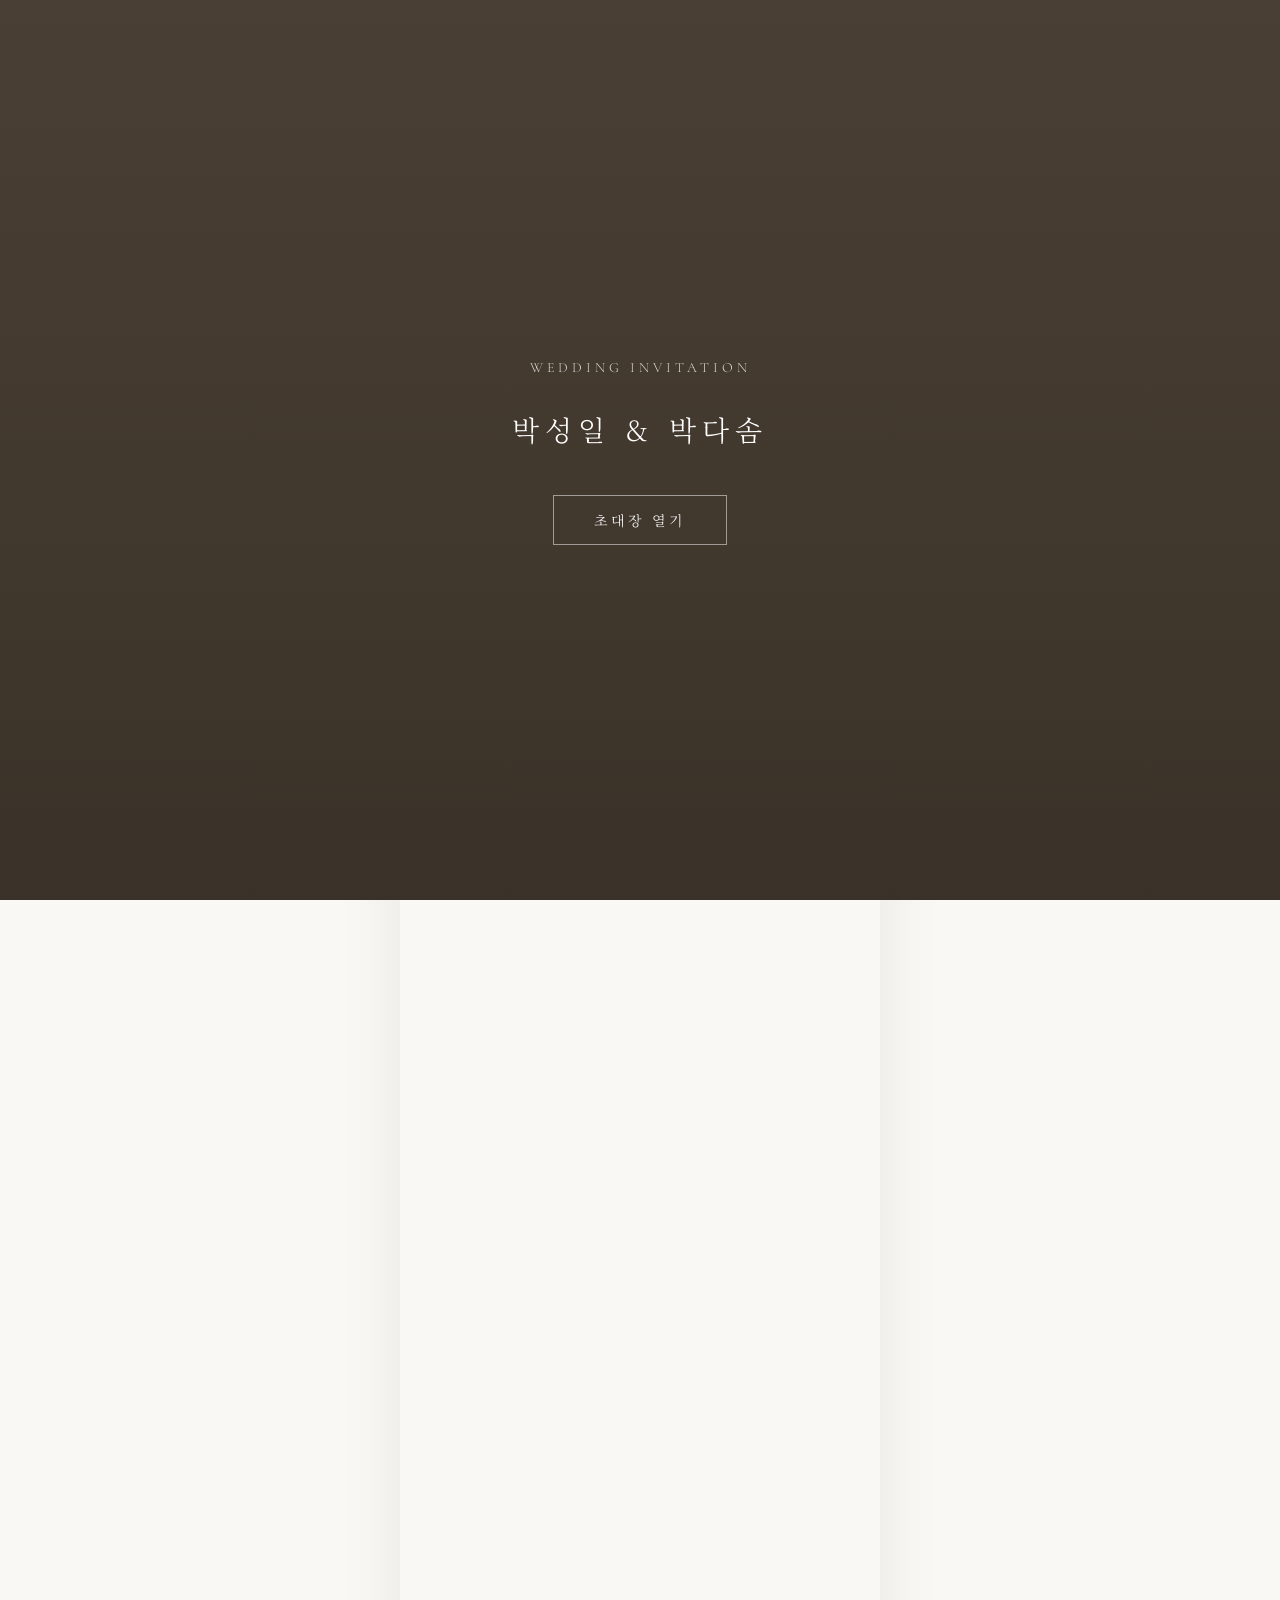
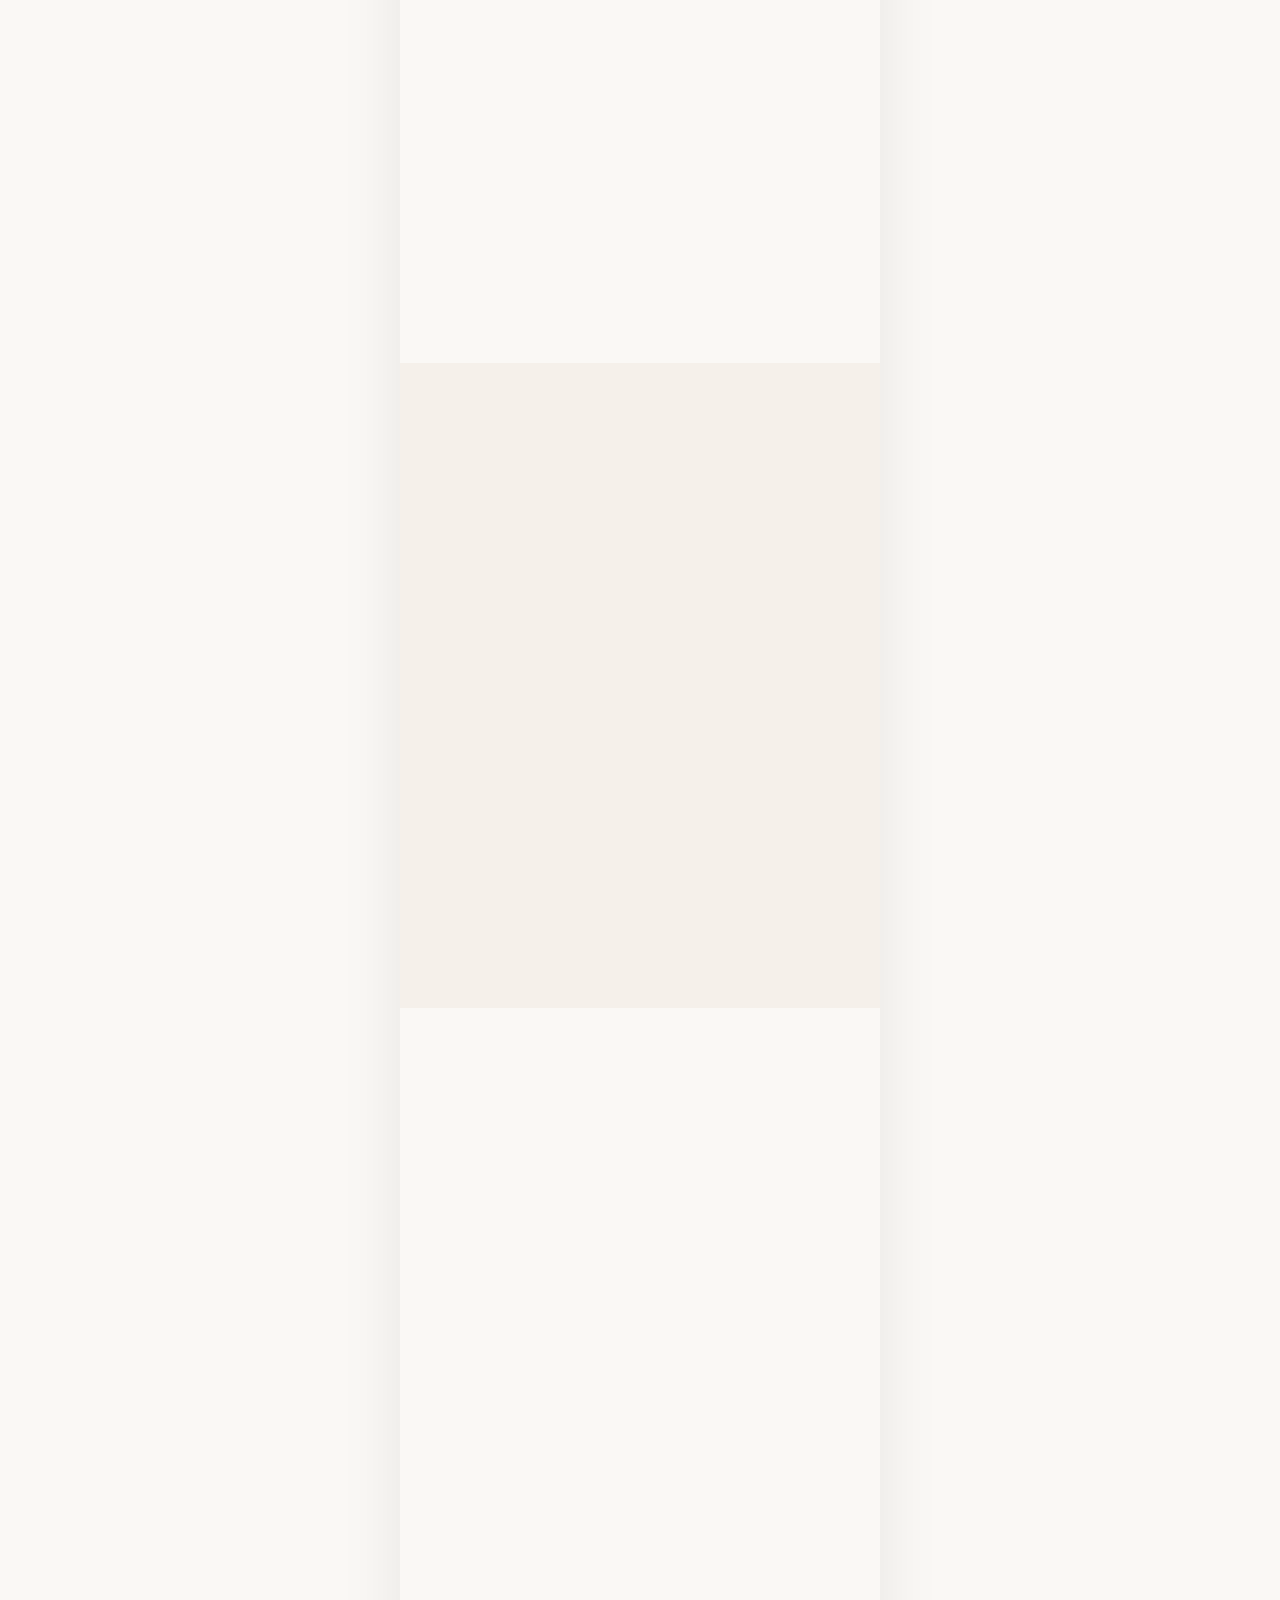
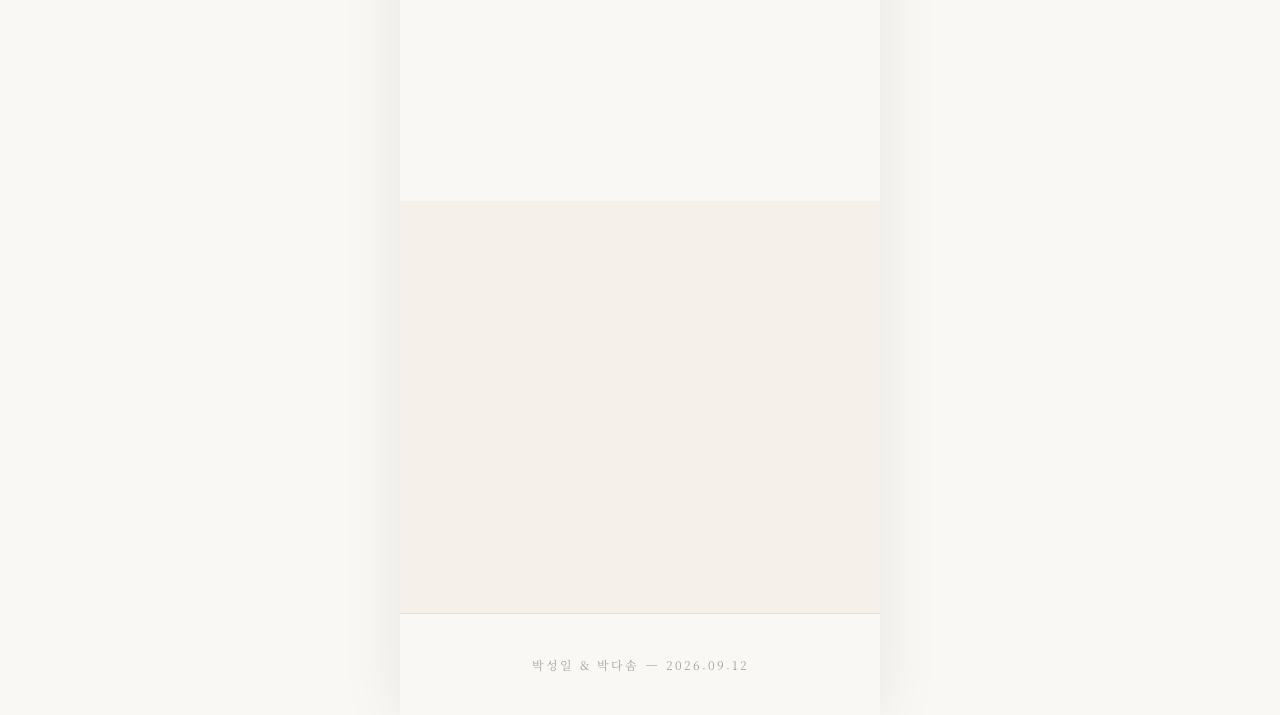
==== index.html @ b4e9fd24 "add Nanum Myeongjo font import for hero names display Co-Authored-By: Claude Sonnet 4.6 <noreply@ant" ====
<!DOCTYPE html>
<html lang="ko">
<head>
  <meta charset="UTF-8">
  <meta name="viewport" content="width=device-width, initial-scale=1.0, viewport-fit=cover">
  <meta name="format-detection" content="telephone=no">

  <!-- Meta / OG tags - config.js 값으로 script에서 동적 설정 -->
  <meta property="og:type" content="website">
  <meta property="og:title" content="">
  <meta property="og:description" content="">
  <meta property="og:image" content="">
  <meta name="description" content="">

  <title>Wedding Invitation</title>

  <!-- Fonts -->
  <link rel="preconnect" href="https://fonts.googleapis.com">
  <link rel="preconnect" href="https://fonts.gstatic.com" crossorigin>
  <link href="https://fonts.googleapis.com/css2?family=Black+Han+Sans&family=Nanum+Myeongjo:wght@400;700&family=Noto+Serif+KR:wght@200;300;400;500;600;700&family=Cormorant+Garamond:ital,wght@0,300;0,400;0,500;1,300;1,400&family=Great+Vibes&display=swap" rel="stylesheet">

  <link rel="stylesheet" href="styles.css">
  <script src="env.js"></script>
  <script src="config.js"></script>
</head>
<body>

  <!-- ═══ Curtain Opening Animation ═══ -->
  <div id="curtain" class="curtain">
    <div class="curtain__left"></div>
    <div class="curtain__right"></div>
    <div class="curtain__content">
      <p class="curtain__subtitle">Wedding Invitation</p>
      <p class="curtain__names" id="curtainNames"></p>
      <button class="curtain__btn" id="curtainBtn">초대장 열기</button>
    </div>
  </div>

  <!-- ═══ Background Music ═══ -->
  <audio id="bgm" loop preload="auto">
    <source src="audio/bgm.mp3" type="audio/mpeg">
  </audio>

  <!-- ═══ Sound Button ═══ -->
  <button class="sound-btn" id="soundBtn" aria-label="배경음악 켜기"></button>

  <!-- ═══ Falling Petals ═══ -->
  <canvas id="petalCanvas" class="petal-canvas"></canvas>

  <!-- ═══ Toast Notification ═══ -->
  <div id="toast" class="toast" aria-live="polite"></div>

  <!-- ═══ Photo Viewer Modal ═══ -->
  <div id="photoModal" class="photo-modal" role="dialog" aria-modal="true" aria-label="사진 보기">
    <button class="photo-modal__close" id="modalClose" aria-label="닫기">&times;</button>
    <button class="photo-modal__nav photo-modal__nav--prev" id="modalPrev" aria-label="이전 사진">&#8249;</button>
    <button class="photo-modal__nav photo-modal__nav--next" id="modalNext" aria-label="다음 사진">&#8250;</button>
    <div class="photo-modal__container" id="modalContainer">
      <img class="photo-modal__img" id="modalImg" src="" alt="사진" draggable="false">
    </div>
    <div class="photo-modal__counter" id="modalCounter"></div>
  </div>

  <!-- ═══ Main Content ═══ -->
  <main id="mainContent" class="main-content">

    <!-- ─── Hero Section ─── -->
    <section class="section hero" id="hero">
      <div class="hero__overlay"></div>
      <img class="hero__photo" id="heroPhoto" src="" alt="웨딩 사진" loading="eager">
      <img class="hero__frame-border" src="images/frame-border.jpg" alt="" aria-hidden="true">

      <div class="hero__mag-cover">
        <!-- 좌측 상단: 제1호 + 발행일 -->
        <div class="hero__mag-top-info">
          <div class="hero__mag-pub">
            <span class="hero__mag-pub-date">2026년 9월 12일 토요일<br>오후 2시 30분<br>빌라드지디 안산</span>
          </div>
        </div>

        <!-- 상단: 웨딩마치 세로 -->
        <h1 class="hero__mag-title">웨 딩 - 마 치</h1>

        <!-- 잡지 본문 -->
        <div class="hero__mag-body">
          <!-- 우측 하단: 이름 -->
          <div class="hero__mag-names-wrap">
            <div class="hero__mag-names-row">
              <p class="hero__mag-names hero__mag-names--left" id="heroNameGroom"></p>
              <p class="hero__mag-names hero__mag-names--right" id="heroNameBride"></p>
            </div>
          </div>
          <!-- 좌측 하단: 정보 + 문구 -->
          <div class="hero__mag-foot">
            <p class="hero__mag-tagline">We are getting married!
            </p>
          </div>
        </div>
      </div>

      <!-- Countdown -->
      <div class="countdown animate-item" data-animate="fade-up" id="countdown">
        <p class="countdown__label" id="countdownLabel"></p>
        <div class="countdown__timer">
          <div class="countdown__item">
            <span class="countdown__number" id="countDays">0</span>
            <span class="countdown__unit">일</span>
          </div>
          <div class="countdown__sep">:</div>
          <div class="countdown__item">
            <span class="countdown__number" id="countHours">0</span>
            <span class="countdown__unit">시간</span>
          </div>
          <div class="countdown__sep">:</div>
          <div class="countdown__item">
            <span class="countdown__number" id="countMinutes">0</span>
            <span class="countdown__unit">분</span>
          </div>
          <div class="countdown__sep">:</div>
          <div class="countdown__item">
            <span class="countdown__number" id="countSeconds">0</span>
            <span class="countdown__unit">초</span>
          </div>
        </div>
      </div>
    </section>

    <!-- ─── Greeting Section ─── -->
    <section class="section greeting" id="greeting">
      <div class="section__inner">
        <div class="ornament animate-item" data-animate="fade-in">❀</div>
        <h2 class="section__title animate-item" data-animate="fade-up" id="greetingTitle"></h2>
        <p class="greeting__text animate-item" data-animate="fade-up" id="greetingContent"></p>
        <div class="greeting__parents animate-item" data-animate="fade-up" id="greetingParents"></div>
      </div>
    </section>

    <!-- ─── Our Story Section ─── -->
    <section class="section story" id="story">
      <div class="section__inner">
        <h2 class="section__title animate-item" data-animate="fade-up" id="storyTitle"></h2>
        <p class="story__text animate-item" data-animate="fade-up" id="storyContent"></p>
        <div class="story__photos" id="storyPhotos"></div>
      </div>
    </section>

    <!-- ─── Calendar Section ─── -->
    <section class="section calendar-section" id="calendarSection">
      <div class="section__inner">
        <h2 class="section__title animate-item" data-animate="fade-up">예식 일시</h2>
        <div class="calendar animate-item" data-animate="scale-in" id="calendarGrid"></div>
        <div style='display:none;' class="calendar-actions animate-item" data-animate="fade-up">
          <a class="btn btn--outline" id="googleCalBtn" href="#" target="_blank" rel="noopener">
            <svg width="18" height="18" viewBox="0 0 24 24" fill="none" stroke="currentColor" stroke-width="1.5"><rect x="3" y="4" width="18" height="18" rx="2"/><path d="M16 2v4M8 2v4M3 10h18M8 14h.01M12 14h.01M16 14h.01M8 18h.01M12 18h.01"/></svg>
            Google 캘린더
          </a>
          <button class="btn btn--outline" id="icsDownloadBtn">
            <svg width="18" height="18" viewBox="0 0 24 24" fill="none" stroke="currentColor" stroke-width="1.5"><rect x="3" y="4" width="18" height="18" rx="2"/><path d="M16 2v4M8 2v4M3 10h18"/><path d="M12 14v4M10 16l2 2 2-2"/></svg>
            Apple 캘린더
          </button>
        </div>
      </div>
    </section>

    <!-- ─── Location Section ─── -->
    <section class="section location" id="location">
      <div class="section__inner">
        <h2 class="section__title animate-item" data-animate="fade-up">오시는 길</h2>
        <div class="location__info animate-item" data-animate="fade-up">
          <p class="location__venue" id="locationVenue"></p>
          <p class="location__hall" id="locationHall"></p>
          <p class="location__address" id="locationAddress"></p>
          <p class="location__tel" id="locationTel"></p>
        </div>
        <button class="btn btn--text location__copy animate-item" data-animate="fade-up" id="copyAddressBtn">
          <svg width="16" height="16" viewBox="0 0 24 24" fill="none" stroke="currentColor" stroke-width="1.5"><rect x="9" y="9" width="13" height="13" rx="2"/><path d="M5 15H4a2 2 0 01-2-2V4a2 2 0 012-2h9a2 2 0 012 2v1"/></svg>
          주소 복사
        </button>
        <div class="location__map animate-item" data-animate="scale-in">
          <img class="location__map-img" id="locationMapImg" src="" alt="약도" loading="lazy">
        </div>
        <div class="location__links animate-item" data-animate="fade-up">
          <a class="btn btn--kakao" id="kakaoMapBtn" href="#" target="_blank" rel="noopener">카카오맵</a>
          <a class="btn btn--naver" id="naverMapBtn" href="#" target="_blank" rel="noopener">네이버지도</a>
        </div>
      </div>
    </section>

    <!-- ─── Gallery Section ─── -->
    <section class="section gallery" id="gallery">
      <div class="section__inner">
        <h2 class="section__title animate-item" data-animate="fade-up">갤러리</h2>
        <div class="gallery__grid" id="galleryGrid"></div>
      </div>
    </section>

    <!-- ─── Account Section (축의금) ─── -->
    <section class="section account" id="account">
      <div class="section__inner">
        <h2 class="section__title animate-item" data-animate="fade-up">마음 전하실 곳</h2>

        <!-- Groom Accounts -->
        <div class="accordion animate-item" data-animate="fade-up">
          <button class="accordion__trigger" id="groomAccordion" aria-expanded="false">
            <span class="accordion__icon">&#9835;</span>
            <span>신랑측 계좌번호</span>
            <svg class="accordion__arrow" width="20" height="20" viewBox="0 0 24 24" fill="none" stroke="currentColor" stroke-width="2"><polyline points="6 9 12 15 18 9"/></svg>
          </button>
          <div class="accordion__panel" id="groomAccordionPanel">
            <div class="accordion__panel-inner" id="groomAccountList"></div>
          </div>
        </div>

        <!-- Bride Accounts -->
        <div class="accordion animate-item" data-animate="fade-up">
          <button class="accordion__trigger" id="brideAccordion" aria-expanded="false">
            <span class="accordion__icon">&#9835;</span>
            <span>신부측 계좌번호</span>
            <svg class="accordion__arrow" width="20" height="20" viewBox="0 0 24 24" fill="none" stroke="currentColor" stroke-width="2"><polyline points="6 9 12 15 18 9"/></svg>
          </button>
          <div class="accordion__panel" id="brideAccordionPanel">
            <div class="accordion__panel-inner" id="brideAccountList"></div>
          </div>
        </div>
      </div>
    </section>

    <!-- ─── Footer ─── -->
    <footer class="footer">
      <p class="footer__text" id="footerText"></p>
    </footer>

  </main>

  <script src="script.js"></script>
</body>
</html>
---- styles.css ----
/* ═══════════════════════════════════════════
   Classic Elegant Wedding Invitation
   Korean Mobile 청첩장 - Styles
   ═══════════════════════════════════════════ */

@import url('https://cdn.jsdelivr.net/gh/MonadABXY/mona-font/web/mona.css');

@font-face {
  font-family: 'Cafe24ClassicType';
  src: url('https://cdn.jsdelivr.net/gh/projectnoonnu/noonfonts_2210-2@1.0/Cafe24ClassicType-Regular.woff2') format('woff2');
  font-weight: normal;
  font-display: swap;
}

@font-face {
  font-family: 'SchoolSafetyFoundation';
  src: url('https://cdn.jsdelivr.net/gh/projectnoonnu/noonfonts_2307-2@1.0/HakgyoansimBareonbatangR.woff2') format('woff2');
  font-weight: 400;
  font-display: swap;
}

@font-face {
  font-family: 'SchoolSafetyFoundation';
  src: url('https://cdn.jsdelivr.net/gh/projectnoonnu/noonfonts_2307-2@1.0/HakgyoansimBareonbatangB.woff2') format('woff2');
  font-weight: 700;
  font-display: swap;
}

@import url('//fonts.googleapis.com/earlyaccess/nanummyeongjo.css');

/* ─── CSS Variables ─── */
:root {
  --color-bg: #faf8f5;
  --color-bg-warm: #f5f0ea;
  --color-bg-card: #ffffff;
  --color-text: #3a3228;
  --color-text-light: #7a7068;
  --color-text-muted: #a09890;
  --color-accent: #b8956a;
  --color-accent-light: #d4b896;
  --color-accent-dark: #96764e;
  --color-border: #e8e0d8;
  --color-divider: #d8cfc5;
  --color-overlay: rgba(58, 50, 40, 0.6);
  --color-kakao: #fee500;
  --color-naver: #03c75a;
  --color-white: #ffffff;
  --color-toast-bg: rgba(58, 50, 40, 0.9);

  --font-serif: 'Noto Serif KR', 'Georgia', serif;
  --font-display: 'Cormorant Garamond', 'Noto Serif KR', serif;

  --spacing-xs: 0.5rem;
  --spacing-sm: 1rem;
  --spacing-md: 1.5rem;
  --spacing-lg: 2.5rem;
  --spacing-xl: 4rem;
  --spacing-2xl: 6rem;

  --radius-sm: 4px;
  --radius-md: 8px;
  --radius-lg: 16px;

  --transition: 0.3s ease;
  --transition-slow: 0.6s ease;

  --safe-top: env(safe-area-inset-top, 0px);
  --safe-bottom: env(safe-area-inset-bottom, 0px);
  --safe-left: env(safe-area-inset-left, 0px);
  --safe-right: env(safe-area-inset-right, 0px);
}

/* ─── Reset & Base ─── */
*,
*::before,
*::after {
  margin: 0;
  padding: 0;
  box-sizing: border-box;
}

html {
  font-size: 16px;
  -webkit-text-size-adjust: 100%;
  scroll-behavior: smooth;
}

body {
  font-family: var(--font-serif);
  color: var(--color-text);
  background-color: var(--color-bg);
  line-height: 1.8;
  -webkit-font-smoothing: antialiased;
  -moz-osx-font-smoothing: grayscale;
  overflow-x: hidden;
  padding-top: var(--safe-top);
  padding-bottom: var(--safe-bottom);
  padding-left: var(--safe-left);
  padding-right: var(--safe-right);
  -webkit-user-select: none;
  user-select: none;
  -webkit-touch-callout: none;
}

img {
  -webkit-user-drag: none;
  user-drag: none;
}

body.no-scroll {
  overflow: hidden;
  position: fixed;
  width: 100%;
}

img {
  display: block;
  max-width: 100%;
  height: auto;
}

button {
  cursor: pointer;
  font-family: inherit;
  border: none;
  background: none;
  color: inherit;
}

a {
  color: inherit;
  text-decoration: none;
}

/* ─── Utility ─── */
.sr-only {
  position: absolute;
  width: 1px;
  height: 1px;
  padding: 0;
  margin: -1px;
  overflow: hidden;
  clip: rect(0, 0, 0, 0);
  white-space: nowrap;
  border: 0;
}

/* ═══════════════════════════════════════════
   Curtain Opening Animation
   ═══════════════════════════════════════════ */
.curtain {
  position: fixed;
  inset: 0;
  z-index: 9999;
  display: flex;
  align-items: center;
  justify-content: center;
}

.curtain__left,
.curtain__right {
  position: absolute;
  top: 0;
  width: 50%;
  height: 100%;
  background: linear-gradient(180deg, #4a3f35 0%, #3a3228 100%);
  transition: transform 1.2s cubic-bezier(0.77, 0, 0.18, 1);
  will-change: transform;
}

.curtain__left {
  left: 0;
}

.curtain__right {
  right: 0;
}

.curtain.is-open .curtain__left {
  transform: translateX(-100%);
}

.curtain.is-open .curtain__right {
  transform: translateX(100%);
}

.curtain.is-open .curtain__content {
  opacity: 0;
  transform: scale(0.9);
}

.curtain.is-hidden {
  display: none;
}

.curtain__content {
  position: relative;
  z-index: 1;
  text-align: center;
  color: var(--color-white);
  transition: opacity 0.5s ease, transform 0.5s ease;
}

.curtain__subtitle {
  font-family: var(--font-display);
  font-size: 0.875rem;
  font-weight: 300;
  letter-spacing: 4px;
  text-transform: uppercase;
  margin-bottom: var(--spacing-md);
  opacity: 0.8;
}

.curtain__names {
  font-family: var(--font-serif);
  font-size: 1.75rem;
  font-weight: 300;
  letter-spacing: 6px;
  margin-bottom: var(--spacing-lg);
}

.curtain__btn {
  display: inline-block;
  padding: 0.875rem 2.5rem;
  border: 1px solid rgba(255, 255, 255, 0.5);
  color: var(--color-white);
  font-family: var(--font-serif);
  font-size: 0.875rem;
  font-weight: 300;
  letter-spacing: 3px;
  background: transparent;
  transition: var(--transition);
  cursor: pointer;
}

.curtain__btn:hover,
.curtain__btn:focus {
  background: rgba(255, 255, 255, 0.1);
  border-color: rgba(255, 255, 255, 0.8);
}

/* ═══════════════════════════════════════════
   Falling Petals Canvas
   ═══════════════════════════════════════════ */
.petal-canvas {
  position: fixed;
  inset: 0;
  z-index: 100;
  pointer-events: none;
  width: 100%;
  height: 100%;
}

/* ═══════════════════════════════════════════
   Sound Button
   ═══════════════════════════════════════════ */
.sound-btn {
  position: fixed;
  top: 12px;
  right: 12px;
  z-index: 5000;
  width: 36px;
  height: 36px;
  border-radius: 50%;
  background: rgba(0, 0, 0, 0.45);
  border: 1.5px solid rgba(255, 255, 255, 0.45);
  color: #fff;
  display: flex;
  align-items: center;
  justify-content: center;
  cursor: pointer;
  padding: 0;
  transition: background 0.2s, transform 0.15s;
  -webkit-tap-highlight-color: transparent;
}

.sound-btn:hover {
  background: rgba(0, 0, 0, 0.65);
}

.sound-btn:active {
  transform: scale(0.9);
}

.sound-btn svg {
  width: 18px;
  height: 18px;
  stroke: #fff;
  fill: none;
  stroke-width: 2;
  stroke-linecap: round;
  stroke-linejoin: round;
  flex-shrink: 0;
}

/* ═══════════════════════════════════════════
   Toast
   ═══════════════════════════════════════════ */
.toast {
  position: fixed;
  bottom: calc(2rem + var(--safe-bottom));
  left: 50%;
  transform: translateX(-50%) translateY(20px);
  background: var(--color-toast-bg);
  color: var(--color-white);
  padding: 0.75rem 1.5rem;
  border-radius: 100px;
  font-size: 0.8125rem;
  font-weight: 300;
  z-index: 10000;
  opacity: 0;
  transition: opacity 0.3s ease, transform 0.3s ease;
  pointer-events: none;
  white-space: nowrap;
}

.toast.is-visible {
  opacity: 1;
  transform: translateX(-50%) translateY(0);
}

/* ═══════════════════════════════════════════
   Photo Modal
   ═══════════════════════════════════════════ */
.photo-modal {
  position: fixed;
  inset: 0;
  z-index: 9000;
  background: rgba(0, 0, 0, 0.95);
  display: flex;
  align-items: center;
  justify-content: center;
  opacity: 0;
  visibility: hidden;
  transition: opacity 0.3s ease, visibility 0.3s ease;
}

.photo-modal.is-open {
  opacity: 1;
  visibility: visible;
}

.photo-modal__close {
  position: absolute;
  top: calc(1rem + var(--safe-top));
  right: calc(1rem + var(--safe-right));
  color: var(--color-white);
  font-size: 2rem;
  width: 44px;
  height: 44px;
  display: flex;
  align-items: center;
  justify-content: center;
  z-index: 2;
  opacity: 0.8;
  transition: opacity var(--transition);
}

.photo-modal__close:hover {
  opacity: 1;
}

.photo-modal__nav {
  position: absolute;
  top: 50%;
  transform: translateY(-50%);
  color: var(--color-white);
  font-size: 2.5rem;
  width: 48px;
  height: 48px;
  display: flex;
  align-items: center;
  justify-content: center;
  z-index: 2;
  opacity: 0.7;
  transition: opacity var(--transition);
}

.photo-modal__nav:hover {
  opacity: 1;
}

.photo-modal__nav--prev {
  left: calc(0.5rem + var(--safe-left));
}

.photo-modal__nav--next {
  right: calc(0.5rem + var(--safe-right));
}

.photo-modal__container {
  width: 100%;
  height: 100%;
  display: flex;
  align-items: center;
  justify-content: center;
  padding: 3.5rem 2.5rem;
  touch-action: pan-y;
  user-select: none;
  -webkit-user-select: none;
}

.photo-modal__img {
  max-width: 100%;
  max-height: 100%;
  object-fit: contain;
  transition: transform 0.3s ease;
}

.photo-modal__counter {
  position: absolute;
  bottom: calc(1.5rem + var(--safe-bottom));
  left: 50%;
  transform: translateX(-50%);
  color: rgba(255, 255, 255, 0.7);
  font-family: var(--font-display);
  font-size: 0.875rem;
  letter-spacing: 2px;
}

/* ═══════════════════════════════════════════
   Main Content
   ═══════════════════════════════════════════ */
.main-content {
  max-width: 100%;
  overflow: hidden;
}

/* ─── Section Base ─── */
.section {
  padding: var(--spacing-2xl) 0;
}

.section__inner {
  max-width: 640px;
  margin: 0 auto;
  padding: 0 var(--spacing-md);
  text-align: center;
}

.section__title {
  font-family: var(--font-serif);
  font-size: 1.25rem;
  font-weight: 300;
  letter-spacing: 4px;
  margin-bottom: var(--spacing-lg);
  color: var(--color-text);
}

/* ─── Ornament ─── */
.ornament {
  font-size: 1.25rem;
  color: var(--color-accent);
  margin-bottom: var(--spacing-md);
  opacity: 0.6;
}

/* ═══════════════════════════════════════════
   Hero Section - Retro Magazine Style
   ═══════════════════════════════════════════ */
.hero {
  position: relative;
  min-height: 100vh;
  min-height: 100dvh;
  display: flex;
  flex-direction: column;
  align-items: stretch;
  padding: 0;
  overflow: hidden;
  background-color: #fff;
}

.hero__overlay {
  position: absolute;
  inset: 0;
  background: linear-gradient(
    to bottom,
    rgba(0,0,0,0) 0%,
    rgba(0,0,0,0) 35%,
    rgba(0,0,0,0.25) 65%,
    rgba(0,0,0,0.65) 100%
  );
  z-index: 1;
}

.hero__photo {
  position: absolute;
  inset: 0;
  width: 100%;
  height: 100%;
  object-fit: cover;
  object-position: center 25%;
  transform: translateZ(0);
  -webkit-transform: translateZ(0);
}

.hero__frame-border {
  position: absolute;
  inset: 0;
  width: 100%;
  height: 82%;
  object-fit: fill;
  mix-blend-mode: multiply;
  pointer-events: none;
  z-index: 2;
}

/* ─── Magazine Cover Shell ─── */
.hero__mag-cover {
  position: relative;
  z-index: 2;
  display: flex;
  flex-direction: column;
  flex: 1;
}

/* ─── 좌측 상단: 뱃지 + 발행일 ─── */
.hero__mag-top-info {
  font-family: 'Cafe24ClassicType', 'Black Han Sans', sans-serif;
  position: absolute;
  top: 97px;
  right: 20px;
  z-index: 3;
  display: flex;
  align-items: center;
  gap: 6px;
}

/* ─── 우측 세로 문구 ─── */
.hero__mag-caption {
  position: absolute;
  top: 93px;
  right: 10px;
  z-index: 3;
  font-family: 'SchoolSafetyFoundation', 'Cafe24ClassicType', sans-serif;
  font-weight: 700;
  font-size: 1.6rem;
  color: #fdf5a6;
  writing-mode: vertical-rl;
  text-orientation: mixed;
  padding: 12px 6px;
  line-height: 1.05;
  text-shadow:
    1px 1px 0 #7a3210,
    2px 2px 0 #7a3210,
    3px 3px 0 #5c2408,
    4px 4px 0 #5c2408,
    5px 5px 0 #3e1804,
    6px 6px 10px rgba(0, 0, 0, 0.85);
}

.hero__mag-badge {
  background: #e84b6e;
  color: #fff;
  font-family: 'Mona12 Text KR', 'Black Han Sans', sans-serif;
  font-size: 0.7rem;
  padding: 3px 8px;
  border: 2px solid #111;
  white-space: nowrap;
  line-height: 1.4;
}

.hero__mag-pub {
  display: flex;
  flex-direction: column;
  align-items: flex-end;
}

.hero__mag-pub-date {
  font-family: 'SchoolSafetyFoundation', 'Cafe24ClassicType', sans-serif;
  font-weight:400;
  font-size: 1.4rem;
  color: #fff;
  text-shadow: 1px 1px 3px rgba(0,0,0,0.9);
  line-height: 1.3;
  text-align: right;
}

.hero__mag-pub-label {
  font-family: 'SchoolSafetyFoundation', 'Cafe24ClassicType', sans-serif;
  font-size: 0.5rem;
  color: rgba(255,255,255,0.75);
  text-shadow: 1px 1px 2px rgba(0,0,0,0.9);
  letter-spacing: 1px;
}

/* ─── 상단 가로: 웨딩마치 ─── */
.hero__mag-title {
  position: absolute;
  top: 10px;
  left: 50%;
  transform: translateX(-50%);
  z-index: 3;
  font-family: 'Cafe24ClassicType', 'Black Han Sans', sans-serif;
  font-size: clamp(2rem, 15vw, 4rem);
  color: #fdf5a6;
  -webkit-text-stroke: 3px #e84b6e;
  paint-order: stroke fill;
  writing-mode: horizontal-tb;
  text-align: center;
  line-height: 1;
  white-space: nowrap;
  padding: 10px;
}

/* ─── Magazine Body ─── */
.hero__mag-body {
  flex: 1;
  display: flex;
  flex-direction: column;
  justify-content: flex-end;
  padding: 0 12px 12px;
  gap: 10px;
}

/* ─── Names Panel (우측 하단) ─── */
.hero__mag-names-wrap {
  align-self: flex-end;
  width: 100%;
}

.hero__mag-names-row {
  display: flex;
  justify-content: space-between;
  align-items: flex-end;
  width: 100%;
}

.hero__mag-spotlight {
  font-family: 'Black Han Sans', sans-serif;
  font-size: 0.6rem;
  background: #e84b6e;
  color: #fff;
  padding: 3px 8px;
  border: 2px solid #111;
  margin-bottom: 4px;
  letter-spacing: 0.5px;
}

.hero__mag-names {
  font-family: 'Nanum Myeongjo', serif;
  font-size: 1.4rem;
  color: #fdf5a6;
  white-space: pre-line;
  text-shadow: 1px 1px 3px rgba(0,0,0,0.9);
  line-height: 1.25;
  word-break: keep-all;
  margin: 0;
}

.hero__mag-names--left {
  text-align: left;
  margin-bottom: 180px;
  margin-left: 25px;
}

.hero__mag-names--right {
  text-align: right;
  margin-bottom: -7px;
  margin-right: 25px;
}

/* ─── 좌측 하단: 정보 + 문구 ─── */
.hero__mag-foot {
  display: flex;
  flex-direction: column;
  gap: 7px;
}

.hero__mag-infolist {
  display: flex;
  flex-direction: column;
  gap: 6px;
}

.hero__mag-infoitem {
  display: flex;
  flex-direction: column;
  gap: 1px;
}

.hero__mag-info-label {
  font-family: 'Black Han Sans', sans-serif;
  font-size: 0.6rem;
  color: #ebb937;
  text-shadow: 1px 1px 2px rgba(0,0,0,0.95);
  letter-spacing: 0.5px;
}

.hero__mag-info-value {
  font-family: 'Black Han Sans', sans-serif;
  font-size: 0.68rem;
  color: #fff;
  text-shadow: 1px 1px 3px rgba(0,0,0,0.95), -1px -1px 1px rgba(0,0,0,0.8);
  line-height: 1.5;
  word-break: keep-all;
}

.hero__mag-tagline {
  position: relative;
  top: 20px;
  font-family: 'Great Vibes', cursive;
  font-size: 2rem;
  color: #fff;
  text-shadow: 1px 1px 4px rgba(0,0,0,0.6);
  text-align: center;
  width: 100%;
}

/* ─── Countdown ─── */
.countdown {
  position: relative;
  z-index: 2;
  padding: 20px 16px calc(20px + var(--safe-bottom));
  text-align: center;
  background: rgba(0, 0, 0, 0.3);
  backdrop-filter: blur(14px);
  -webkit-backdrop-filter: blur(14px);
  -webkit-mask-image: linear-gradient(to bottom, transparent 0%, black 28%);
  mask-image: linear-gradient(to bottom, transparent 0%, black 28%);
}

.countdown__label {
  font-size: 13px;
  color: rgba(255, 255, 255, 0.7);
  font-weight: 400;
  letter-spacing: 0.05em;
  margin-bottom: 16px;
}

.countdown__timer {
  display: flex;
  justify-content: center;
  align-items: flex-start;
  gap: 15px;
  margin-bottom: 20px;
}

.countdown__item {
  display: flex;
  flex-direction: column;
  align-items: center;
  min-width: 56px;
}

.countdown__number {
  font-size: 36px;
  font-weight: 200;
  color: #fff;
  letter-spacing: -0.02em;
  line-height: 1;
  font-variant-numeric: tabular-nums;
}

.countdown__unit {
  font-size: 11px;
  color: rgba(255, 255, 255, 0.6);
  margin-top: 8px;
  letter-spacing: 0.1em;
  text-transform: uppercase;
  font-weight: 500;
}

.countdown__sep {
  font-size: 28px;
  font-weight: 200;
  color: rgba(255, 255, 255, 0.35);
  line-height: 1;
  margin-top: 4px;
}

/* ═══════════════════════════════════════════
   Greeting Section
   ═══════════════════════════════════════════ */
.greeting {
  background-color: var(--color-bg);
}

.greeting__text {
  font-size: 0.9375rem;
  font-weight: 300;
  line-height: 2;
  color: var(--color-text-light);
  white-space: pre-line;
  margin-bottom: var(--spacing-xl);
}

.greeting__parents {
  font-size: 0.875rem;
  font-weight: 300;
  line-height: 2.2;
  color: var(--color-text);
  letter-spacing: 1px;
}

.greeting__parents .parent-row {
  display: flex;
  align-items: center;
  justify-content: center;
  gap: 0.5rem;
}

.greeting__parents .parent-dot {
  color: var(--color-accent);
  font-size: 0.5rem;
}

.greeting__parents .child-name {
  font-weight: 500;
}

.greeting__parents .deceased::before {
  content: "故 ";
  font-size: 0.75em;
  opacity: 0.6;
}

/* ═══════════════════════════════════════════
   Calendar Section
   ═══════════════════════════════════════════ */
.calendar-section {
  background-color: var(--color-bg-warm);
}

.calendar {
  max-width: 360px;
  margin: 0 auto var(--spacing-lg);
  background: var(--color-bg-card);
  border-radius: var(--radius-lg);
  padding: var(--spacing-md);
  box-shadow: 0 2px 20px rgba(0, 0, 0, 0.04);
}

.calendar__header {
  font-family: var(--font-display);
  font-size: 1.125rem;
  font-weight: 400;
  letter-spacing: 2px;
  margin-bottom: var(--spacing-sm);
  color: var(--color-text);
}

.calendar__weekdays {
  display: grid;
  grid-template-columns: repeat(7, 1fr);
  gap: 0;
  margin-bottom: 0.25rem;
}

.calendar__weekday {
  font-size: 0.6875rem;
  font-weight: 400;
  color: var(--color-text-muted);
  text-align: center;
  padding: 0.5rem 0;
}

.calendar__weekday:first-child {
  color: #c97070;
}

.calendar__weekday:last-child {
  color: #6a8caf;
}

.calendar__days {
  display: grid;
  grid-template-columns: repeat(7, 1fr);
  gap: 0;
}

.calendar__day {
  text-align: center;
  padding: 0.5rem 0;
  font-size: 0.8125rem;
  font-weight: 300;
  color: var(--color-text-light);
  position: relative;
}

.calendar__day:nth-child(7n+1) {
  color: #c97070;
}

.calendar__day:nth-child(7n) {
  color: #6a8caf;
}

.calendar__day.is-empty {
  visibility: hidden;
}

.calendar__day.is-today {
  font-weight: 700;
  color: #fff;
  background: var(--color-accent);
  border-radius: 50%;
}

.calendar-actions {
  display: flex;
  gap: var(--spacing-sm);
  justify-content: center;
  flex-wrap: wrap;
}

/* ═══════════════════════════════════════════
   Story Section
   ═══════════════════════════════════════════ */
.story {
  background-color: var(--color-bg);
}

.story__text {
  font-size: 0.9375rem;
  font-weight: 300;
  line-height: 2;
  color: var(--color-text-light);
  white-space: pre-line;
  margin-bottom: var(--spacing-xl);
}

.story__photos {
  display: flex;
  flex-direction: column;
  gap: var(--spacing-md);
}

.story__photo-item {
  border-radius: var(--radius-md);
  overflow: hidden;
  cursor: pointer;
}

.story__photo-item img {
  width: 100%;
  aspect-ratio: 4 / 3;
  object-fit: cover;
  transition: transform var(--transition-slow);
}

.story__photo-item:hover img {
  transform: scale(1.03);
}

/* ═══════════════════════════════════════════
   Gallery Section
   ═══════════════════════════════════════════ */
.gallery {
  background-color: var(--color-bg-warm);
}

.gallery__grid {
  display: grid;
  grid-template-columns: repeat(3, 1fr);
  gap: 3px;
}

.gallery__item {
  position: relative;
  aspect-ratio: 1;
  overflow: hidden;
  cursor: pointer;
  border-radius: 2px;
}

.gallery__item img {
  width: 100%;
  height: 100%;
  object-fit: cover;
  transition: transform var(--transition-slow);
}

.gallery__item:hover img {
  transform: scale(1.08);
}

/* ═══════════════════════════════════════════
   Location Section
   ═══════════════════════════════════════════ */
.location {
  background-color: var(--color-bg);
}

.location__info {
  margin-bottom: var(--spacing-md);
}

.location__venue {
  font-size: 1.0625rem;
  font-weight: 500;
  margin-bottom: 0.25rem;
  letter-spacing: 1px;
}

.location__hall {
  font-size: 0.875rem;
  font-weight: 300;
  color: var(--color-text-light);
  margin-bottom: var(--spacing-xs);
}

.location__address {
  font-size: 0.8125rem;
  font-weight: 300;
  color: var(--color-text-muted);
  line-height: 1.6;
}

.location__tel {
  font-size: 0.8125rem;
  font-weight: 300;
  color: var(--color-text-muted);
  margin-top: 0.25rem;
}

.location__copy {
  margin-bottom: var(--spacing-lg);
}

.location__map {
  margin-bottom: var(--spacing-lg);
  border-radius: var(--radius-md);
  overflow: hidden;
  box-shadow: 0 2px 16px rgba(0, 0, 0, 0.06);
}

.location__map-img {
  width: 100%;
  aspect-ratio: 16 / 10;
  object-fit: cover;
}

.location__links {
  display: flex;
  gap: var(--spacing-sm);
  justify-content: center;
}

/* ═══════════════════════════════════════════
   Account Section (축의금)
   ═══════════════════════════════════════════ */
.account {
  background-color: var(--color-bg-warm);
}

.account__desc {
  font-size: 0.875rem;
  font-weight: 300;
  color: var(--color-text-light);
  margin-bottom: var(--spacing-lg);
}

/* ─── Accordion ─── */
.accordion {
  max-width: 400px;
  margin: 0 auto var(--spacing-sm);
  border: 1px solid var(--color-border);
  border-radius: var(--radius-md);
  overflow: hidden;
  background: var(--color-bg-card);
}

.accordion__trigger {
  display: flex;
  align-items: center;
  justify-content: space-between;
  width: 100%;
  padding: 1rem 1.25rem;
  font-size: 0.875rem;
  font-weight: 400;
  letter-spacing: 1px;
  transition: background var(--transition);
}

.accordion__trigger:hover {
  background: var(--color-bg);
}

.accordion__trigger span:nth-child(2) {
  flex: 1;
  text-align: left;
  margin-left: 0.5rem;
}

.accordion__icon {
  color: var(--color-accent);
  font-size: 0.875rem;
}

.accordion__arrow {
  transition: transform var(--transition);
  flex-shrink: 0;
}

.accordion__trigger[aria-expanded="true"] .accordion__arrow {
  transform: rotate(180deg);
}

.accordion__panel {
  max-height: 0;
  overflow: hidden;
  transition: max-height 0.4s ease;
}

.accordion__panel-inner {
  padding: 0 1.25rem 1rem;
}

.account-item {
  display: flex;
  align-items: center;
  justify-content: space-between;
  padding: 0.75rem 0;
  border-bottom: 1px solid var(--color-border);
}

.account-item:last-child {
  border-bottom: none;
}

.account-item__info {
  text-align: left;
}

.account-item__role {
  font-size: 0.6875rem;
  font-weight: 300;
  color: var(--color-text-muted);
  letter-spacing: 1px;
}

.account-item__detail {
  font-size: 0.8125rem;
  font-weight: 300;
  color: var(--color-text);
  margin-top: 0.125rem;
}

.account-item__name {
  font-weight: 400;
}

.account-item__copy {
  display: flex;
  align-items: center;
  gap: 0.25rem;
  padding: 0.5rem 0.75rem;
  font-size: 0.75rem;
  font-weight: 300;
  color: var(--color-accent-dark);
  border: 1px solid var(--color-accent-light);
  border-radius: 100px;
  transition: var(--transition);
  white-space: nowrap;
}

.account-item__copy:hover {
  background: var(--color-accent);
  color: var(--color-white);
  border-color: var(--color-accent);
}

/* ═══════════════════════════════════════════
   Buttons
   ═══════════════════════════════════════════ */
.btn {
  display: inline-flex;
  align-items: center;
  justify-content: center;
  gap: 0.5rem;
  padding: 0.75rem 1.5rem;
  font-family: var(--font-serif);
  font-size: 0.8125rem;
  font-weight: 300;
  letter-spacing: 1px;
  border-radius: var(--radius-sm);
  transition: var(--transition);
  cursor: pointer;
  line-height: 1;
}

.btn--outline {
  border: 1px solid var(--color-border);
  color: var(--color-text-light);
  background: var(--color-bg-card);
}

.btn--outline:hover {
  border-color: var(--color-accent);
  color: var(--color-accent);
}

.btn--text {
  color: var(--color-accent-dark);
  font-size: 0.8125rem;
  display: inline-flex;
  align-items: center;
  gap: 0.375rem;
}

.btn--text:hover {
  color: var(--color-accent);
}

.btn--kakao {
  background: var(--color-kakao);
  color: #3a1d1d;
  padding: 0.75rem 1.75rem;
  border-radius: var(--radius-sm);
  font-weight: 400;
}

.btn--kakao:hover {
  filter: brightness(0.95);
}

.btn--naver {
  background: var(--color-naver);
  color: var(--color-white);
  padding: 0.75rem 1.75rem;
  border-radius: var(--radius-sm);
  font-weight: 400;
}

.btn--naver:hover {
  filter: brightness(0.9);
}

/* ═══════════════════════════════════════════
   Footer
   ═══════════════════════════════════════════ */
.footer {
  padding: var(--spacing-lg) var(--spacing-md);
  padding-bottom: calc(var(--spacing-lg) + var(--safe-bottom));
  text-align: center;
  background: var(--color-bg);
  border-top: 1px solid var(--color-border);
}

.footer__text {
  font-size: 0.75rem;
  font-weight: 300;
  color: var(--color-text-muted);
  letter-spacing: 2px;
}

/* ═══════════════════════════════════════════
   Loading Placeholder
   ═══════════════════════════════════════════ */
.loading-placeholder {
  display: flex;
  align-items: center;
  justify-content: center;
  gap: 0.5rem;
  padding: var(--spacing-lg) 0;
}

.loading-dot {
  display: inline-block;
  width: 6px;
  height: 6px;
  border-radius: 50%;
  background: var(--color-accent-light);
  animation: loadingPulse 1.2s ease-in-out infinite;
}

.loading-dot:nth-child(2) {
  animation-delay: 0.2s;
}

.loading-dot:nth-child(3) {
  animation-delay: 0.4s;
}

@keyframes loadingPulse {
  0%, 80%, 100% {
    opacity: 0.3;
    transform: scale(0.8);
  }
  40% {
    opacity: 1;
    transform: scale(1.2);
  }
}

/* ═══════════════════════════════════════════
   Scroll Animations
   ═══════════════════════════════════════════ */
.animate-item {
  opacity: 0;
  transition: opacity 0.8s ease, transform 0.8s ease;
  will-change: opacity, transform;
}

.animate-item[data-animate="fade-up"] {
  transform: translateY(30px);
}

.animate-item[data-animate="fade-down"] {
  transform: translateY(-30px);
}

.animate-item[data-animate="fade-in"] {
  transform: none;
}

.animate-item[data-animate="scale-in"] {
  transform: scale(0.92);
}

.animate-item.is-visible {
  opacity: 1;
  transform: translateY(0) scale(1);
}

/* ═══════════════════════════════════════════
   Responsive - Tablet (768px+)
   ═══════════════════════════════════════════ */
@media (min-width: 768px) {
  .section__inner {
    max-width: 720px;
    padding: 0 var(--spacing-lg);
  }

  .hero__mag-title {
    font-size: 3.2rem;
  }

  .hero__mag-names {
    font-size: 1.5rem;
  }

  .countdown__number {
    font-size: 42px;
  }

  .countdown__item {
    min-width: 64px;
  }

  .gallery__grid {
    gap: 4px;
  }

  .story__photos {
    display: grid;
    grid-template-columns: repeat(2, 1fr);
    gap: var(--spacing-md);
  }

  .story__photo-item img {
    aspect-ratio: 3 / 2;
  }

  .section__title {
    font-size: 1.375rem;
  }
}

/* ═══════════════════════════════════════════
   Responsive - Desktop (1024px+)
   ═══════════════════════════════════════════ */
@media (min-width: 1024px) {
  .main-content {
    max-width: 480px;
    margin: 0 auto;
    box-shadow: 0 0 60px rgba(0, 0, 0, 0.08);
    min-height: 100vh;
  }

  .hero {
    min-height: 100vh;
  }

  .section__inner {
    max-width: 440px;
  }

  .photo-modal__container {
    padding: 4rem;
  }
}

/* ═══════════════════════════════════════════
   Print (hide interactive elements)
   ═══════════════════════════════════════════ */
@media print {
  .curtain,
  .petal-canvas,
  .photo-modal,
  .toast,
  .countdown,
  .calendar-actions,
  .location__links,
  .location__copy,
  .account-item__copy {
    display: none !important;
  }

  .animate-item {
    opacity: 1 !important;
    transform: none !important;
  }
}
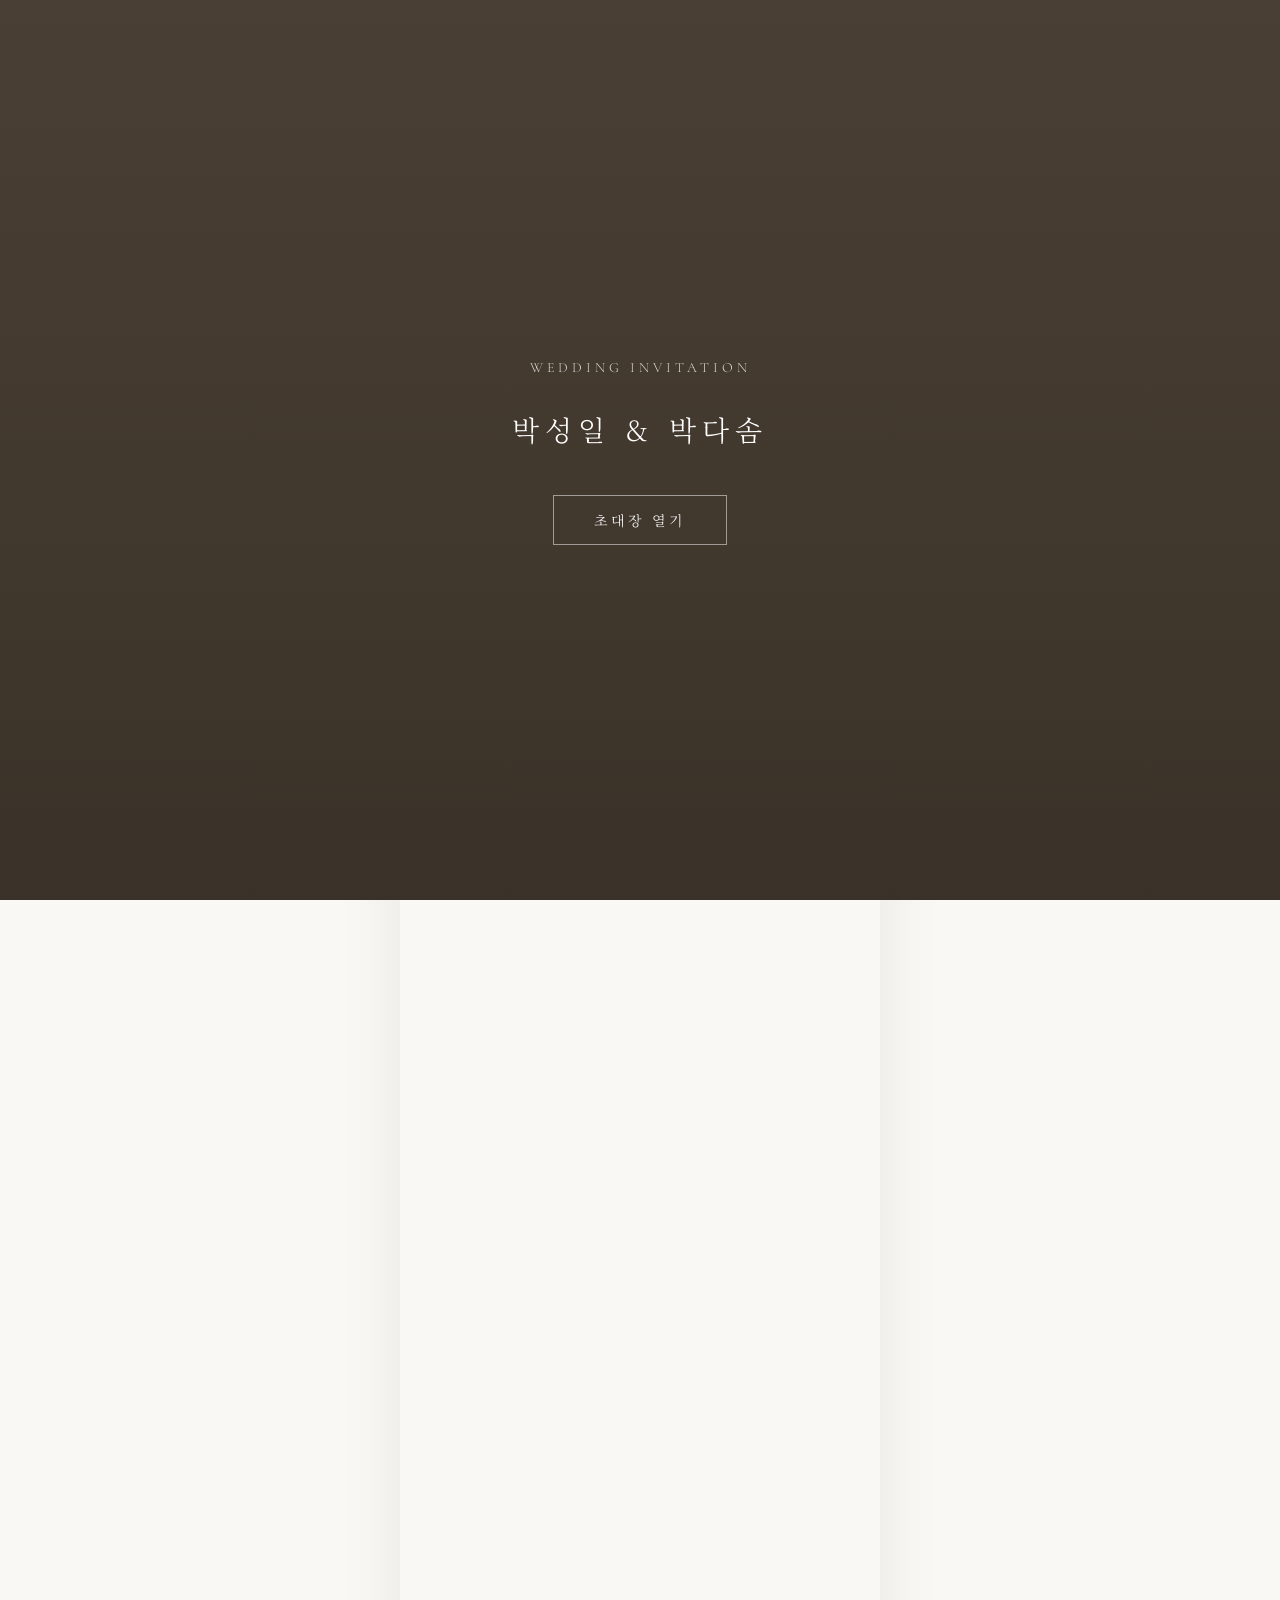
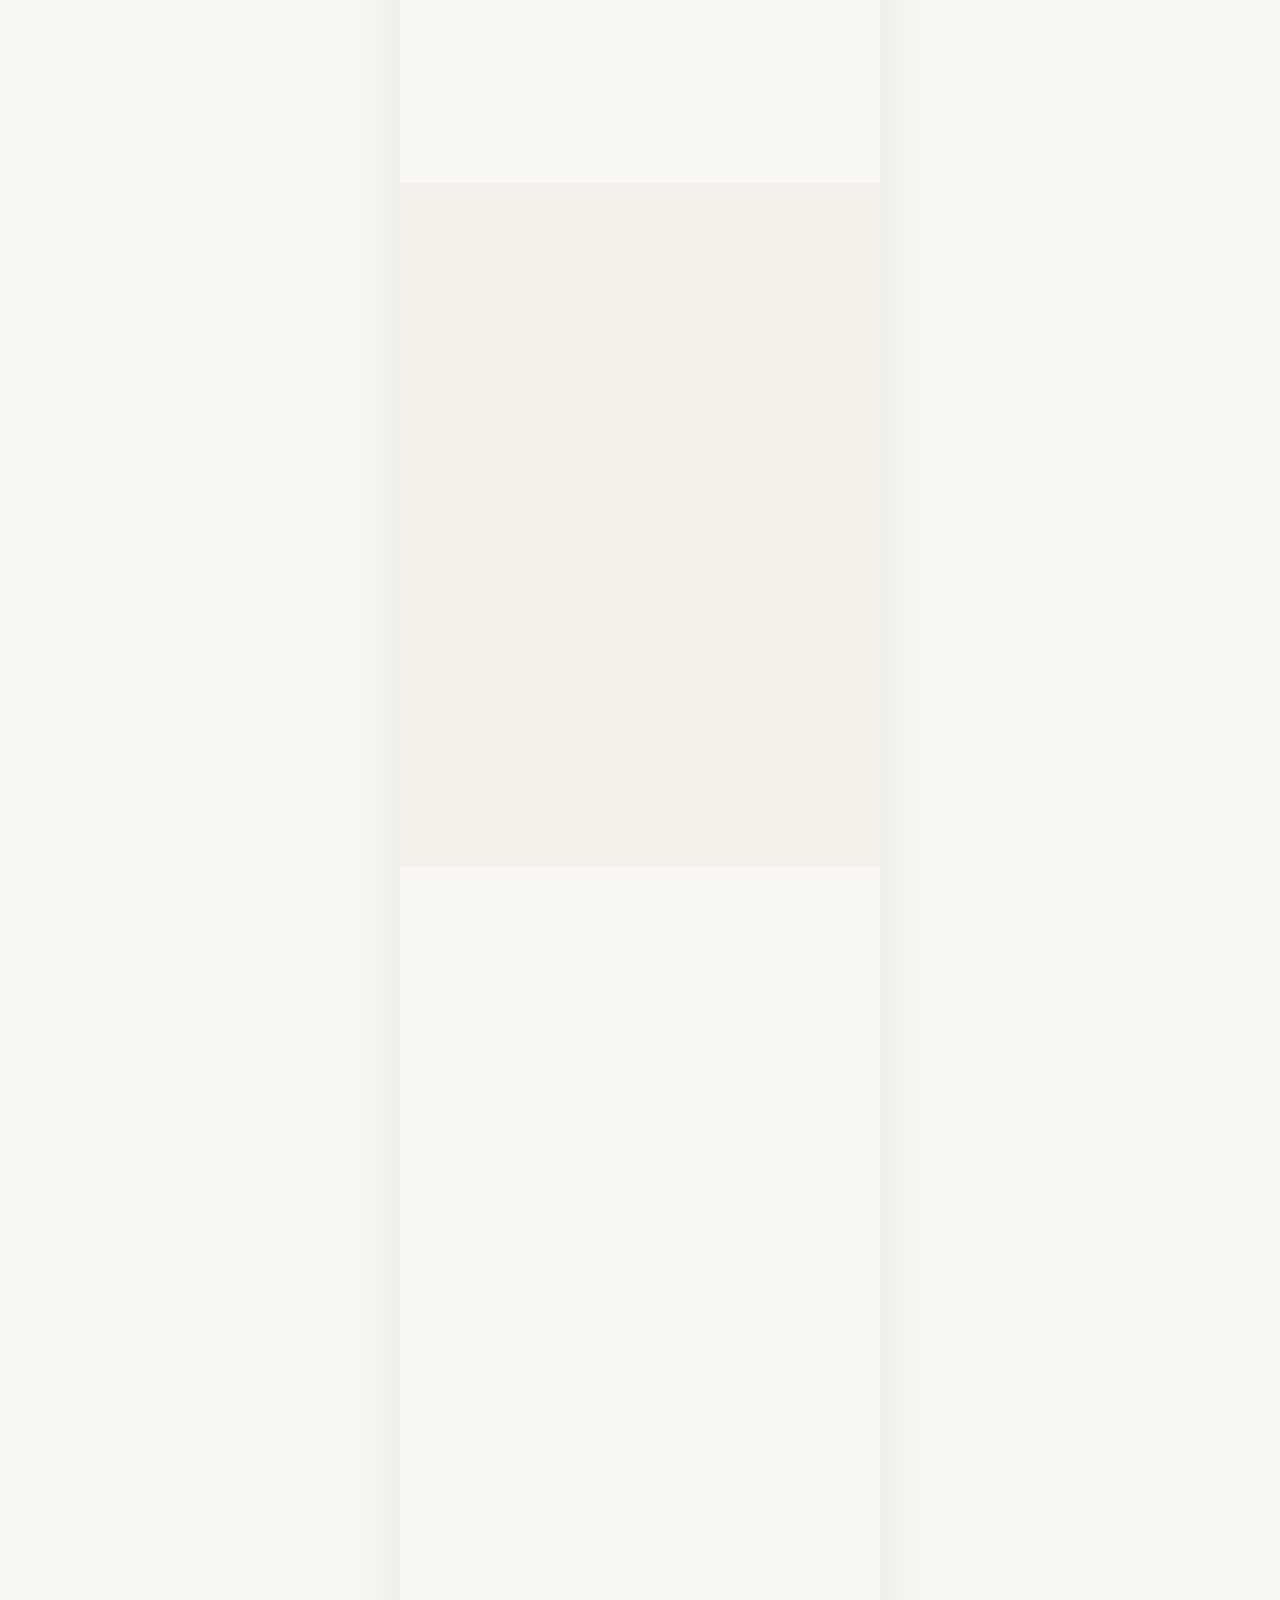
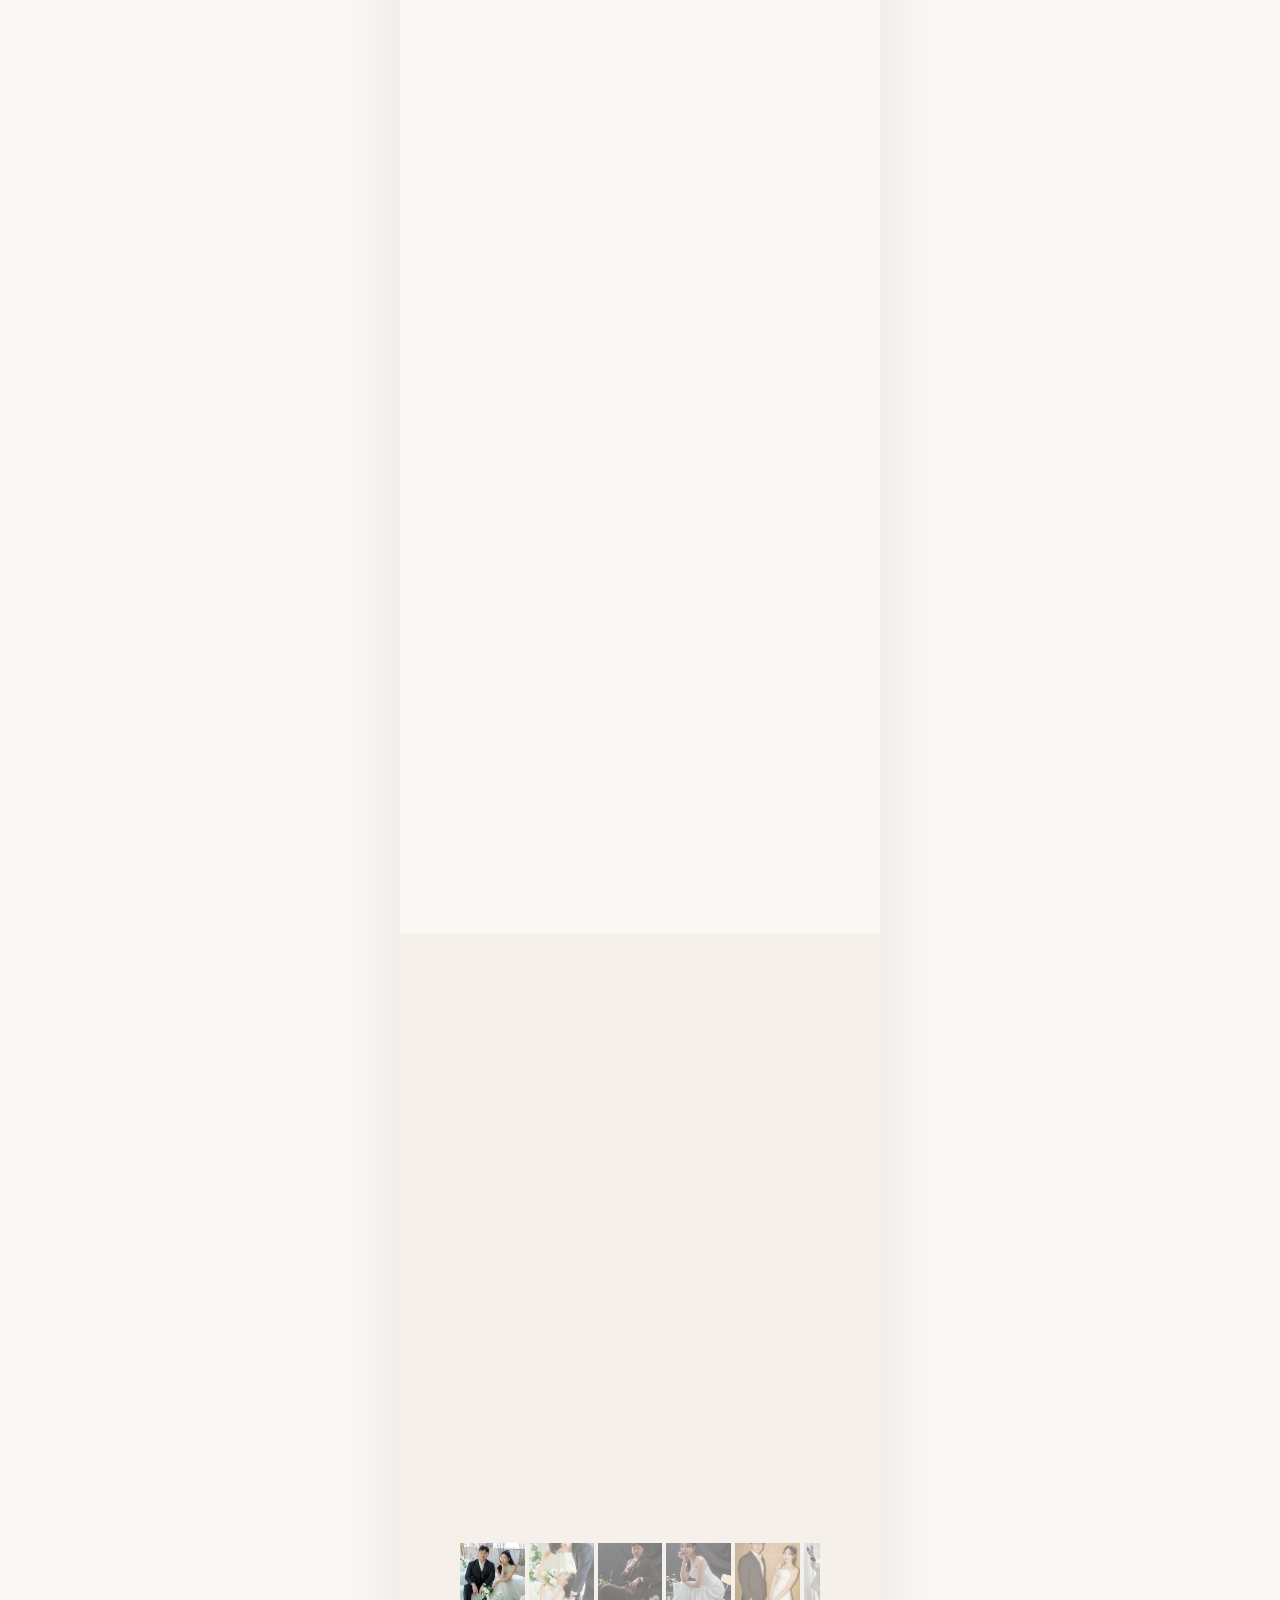
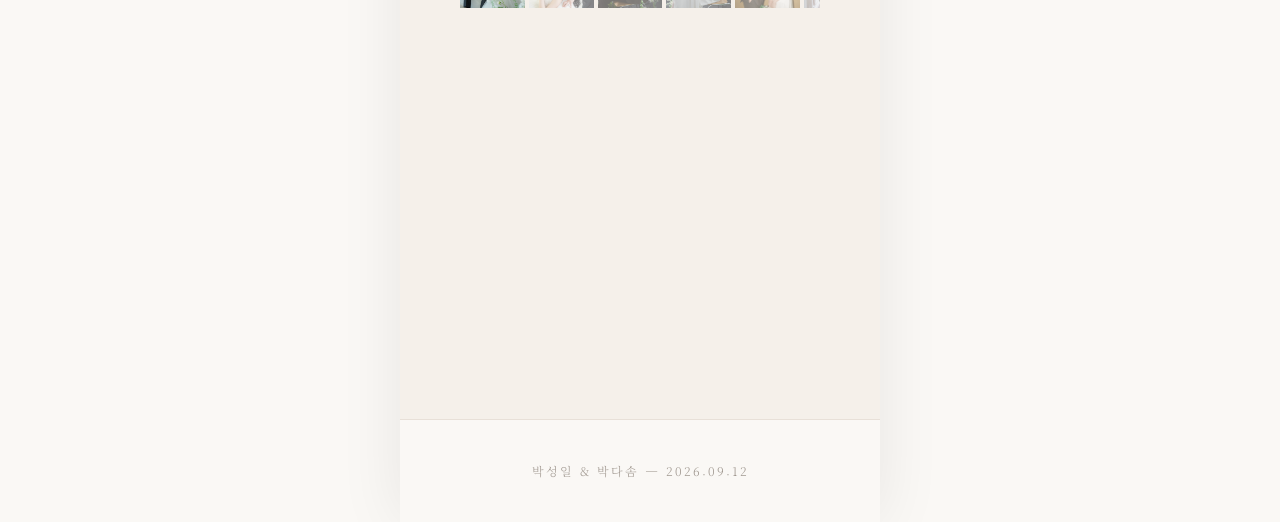
==== commit 4a265876: "Redesign story/gallery sections, add parking and tmap info, switch images to webp - Replace story se" ====
--- a/index.html
+++ b/index.html
@@ -69,6 +69,8 @@
       <div class="hero__overlay"></div>
       <img class="hero__photo" id="heroPhoto" src="" alt="웨딩 사진" loading="eager">
       <img class="hero__frame-border" src="images/frame-border.jpg" alt="" aria-hidden="true">
+      <img class="hero__frame-overlay hero__frame-overlay--right" src="images/hero-overlay.png" alt="" aria-hidden="true">
+      <img class="hero__frame-overlay hero__frame-overlay--left" src="images/hero-overlay.png" alt="" aria-hidden="true">
 
       <div class="hero__mag-cover">
         <!-- 좌측 상단: 제1호 + 발행일 -->
@@ -130,17 +132,11 @@
       <div class="section__inner">
         <div class="ornament animate-item" data-animate="fade-in">❀</div>
         <h2 class="section__title animate-item" data-animate="fade-up" id="greetingTitle"></h2>
+        <div class="greeting__heart-frame animate-item" data-animate="fade-up">
+          <img src="images/heart_profile.webp" alt="photo">
+        </div>
         <p class="greeting__text animate-item" data-animate="fade-up" id="greetingContent"></p>
         <div class="greeting__parents animate-item" data-animate="fade-up" id="greetingParents"></div>
-      </div>
-    </section>
-
-    <!-- ─── Our Story Section ─── -->
-    <section class="section story" id="story">
-      <div class="section__inner">
-        <h2 class="section__title animate-item" data-animate="fade-up" id="storyTitle"></h2>
-        <p class="story__text animate-item" data-animate="fade-up" id="storyContent"></p>
-        <div class="story__photos" id="storyPhotos"></div>
       </div>
     </section>
 
@@ -162,6 +158,22 @@
       </div>
     </section>
 
+    <!-- ─── Our Story Section ─── -->
+    <section class="section story" id="story">
+      <div class="section__inner">
+        <h2 class="section__title animate-item" data-animate="fade-up" id="storyTitle"></h2>
+        <div class="chat-window animate-item" data-animate="fade-up" id="chatWindow">
+          <div class="chat-header">
+            <div class="chat-header__avatar">💍</div>
+            <div class="chat-header__name" id="chatHeaderName"></div>
+          </div>
+          <div class="chat-body" id="chatBody"></div>
+        </div>
+      </div>
+    </section>
+
+
+
     <!-- ─── Location Section ─── -->
     <section class="section location" id="location">
       <div class="section__inner">
@@ -182,6 +194,17 @@
         <div class="location__links animate-item" data-animate="fade-up">
           <a class="btn btn--kakao" id="kakaoMapBtn" href="#" target="_blank" rel="noopener">카카오맵</a>
           <a class="btn btn--naver" id="naverMapBtn" href="#" target="_blank" rel="noopener">네이버지도</a>
+          <a class="btn btn--tmap" id="tmapBtn" href="#" target="_blank" rel="noopener">티맵</a>
+        </div>
+        <div class="location__parking animate-item" data-animate="fade-up">
+          <h3 class="location__parking-title">주 차 안 내</h3>
+          <p class="location__parking-desc">건물 주차장 이용이 불가하여 본관 맞은편 주차타워 이용 바랍니다.</p>
+          <ul class="location__parking-list">
+            <li>1주차장 : 화랑주차타워 2시간 무료 (광덕서로 106)</li>
+            <li>2주차장 : 월드타워주차장 2시간 무료 (광덕3로 135-18)</li>
+            <li>3주차장 : 고잔역 공영주차장 (유료/일요일 무료)</li>
+          </ul>
+          <p class="location__parking-note">주차 혼잡이 예상되오니 가급적 대중교통을 이용을 부탁드립니다.</p>
         </div>
       </div>
     </section>
@@ -189,8 +212,17 @@
     <!-- ─── Gallery Section ─── -->
     <section class="section gallery" id="gallery">
       <div class="section__inner">
-        <h2 class="section__title animate-item" data-animate="fade-up">갤러리</h2>
-        <div class="gallery__grid" id="galleryGrid"></div>
+        <h2 class="section__title animate-item" data-animate="fade-up">Gallery</h2>
+        <div class="gallery__viewer animate-item" data-animate="fade-up" id="galleryViewer">
+          <img class="gallery__main-img" id="galleryMainImg" src="" alt="갤러리 사진" loading="lazy">
+          <button class="gallery__nav gallery__nav--prev" id="galleryPrev" aria-label="이전 사진">
+            <svg width="18" height="18" viewBox="0 0 24 24" fill="none" stroke="currentColor" stroke-width="2" stroke-linecap="round" stroke-linejoin="round"><polyline points="15 18 9 12 15 6"/></svg>
+          </button>
+          <button class="gallery__nav gallery__nav--next" id="galleryNext" aria-label="다음 사진">
+            <svg width="18" height="18" viewBox="0 0 24 24" fill="none" stroke="currentColor" stroke-width="2" stroke-linecap="round" stroke-linejoin="round"><polyline points="9 18 15 12 9 6"/></svg>
+          </button>
+        </div>
+        <div class="gallery__thumbs" id="galleryThumbs"></div>
       </div>
     </section>
 
--- a/styles.css
+++ b/styles.css
@@ -27,6 +27,7 @@
 }
 
 @import url('//fonts.googleapis.com/earlyaccess/nanummyeongjo.css');
+@import url('https://cdn.jsdelivr.net/gh/orioncactus/pretendard@v1.3.9/dist/web/static/pretendard.min.css');
 
 /* ─── CSS Variables ─── */
 :root {
@@ -44,6 +45,7 @@
   --color-overlay: rgba(58, 50, 40, 0.6);
   --color-kakao: #fee500;
   --color-naver: #03c75a;
+  --color-tmap: #1a1b41;
   --color-white: #ffffff;
   --color-toast-bg: rgba(58, 50, 40, 0.9);
 
@@ -428,7 +430,7 @@
 
 /* ─── Section Base ─── */
 .section {
-  padding: var(--spacing-2xl) 0;
+  padding: var(--spacing-xl) 0;
 }
 
 .section__inner {
@@ -503,6 +505,26 @@
   mix-blend-mode: multiply;
   pointer-events: none;
   z-index: 2;
+}
+
+.hero__frame-overlay {
+  position: absolute;
+  width: 160px;
+  height: auto;
+  object-fit: contain;
+  pointer-events: none;
+  z-index: 3;
+}
+
+.hero__frame-overlay--right {
+  top: 147px;
+  right: -61px;
+}
+
+.hero__frame-overlay--left {
+  top: 283px;
+  left: -57px;
+  transform: scaleX(-1);
 }
 
 /* ─── Magazine Cover Shell ─── */
@@ -592,8 +614,8 @@
   transform: translateX(-50%);
   z-index: 3;
   font-family: 'Cafe24ClassicType', 'Black Han Sans', sans-serif;
-  font-size: clamp(2rem, 15vw, 4rem);
-  color: #fdf5a6;
+  font-size: clamp(2rem, 15vw, 4.5rem);
+  color: #eee8bf;
   -webkit-text-stroke: 3px #e84b6e;
   paint-order: stroke fill;
   writing-mode: horizontal-tb;
@@ -642,7 +664,7 @@
   font-size: 1.4rem;
   color: #fdf5a6;
   white-space: pre-line;
-  text-shadow: 1px 1px 3px rgba(0,0,0,0.9);
+  text-shadow: 1px 1px 2px rgba(0,0,0,0.9);
   line-height: 1.25;
   word-break: keep-all;
   margin: 0;
@@ -815,6 +837,30 @@
   opacity: 0.6;
 }
 
+.greeting__heart-frame {
+  width: 220px;
+  height: 220px;
+  margin-top: -1.5rem;
+  margin-right: auto;
+  margin-bottom: 1.5rem;
+  margin-left: auto;
+
+  -webkit-mask-image: url("data:image/svg+xml,%3Csvg xmlns='http://www.w3.org/2000/svg' viewBox='0 0 32 29.6'%3E%3Cpath d='M23.6,0c-3.4,0-6.3,2.7-7.6,5.6C14.7,2.7,11.8,0,8.4,0C3.8,0,0,3.6,0,8.5c0,9.5,16,21.1,16,21.1s16-11.6,16-21.1C32,3.6,28.2,0,23.6,0z'/%3E%3C/svg%3E");
+  mask-image: url("data:image/svg+xml,%3Csvg xmlns='http://www.w3.org/2000/svg' viewBox='0 0 32 29.6'%3E%3Cpath d='M23.6,0c-3.4,0-6.3,2.7-7.6,5.6C14.7,2.7,11.8,0,8.4,0C3.8,0,0,3.6,0,8.5c0,9.5,16,21.1,16,21.1s16-11.6,16-21.1C32,3.6,28.2,0,23.6,0z'/%3E%3C/svg%3E");
+  -webkit-mask-size: contain;
+  mask-size: contain;
+  -webkit-mask-repeat: no-repeat;
+  mask-repeat: no-repeat;
+  -webkit-mask-position: center;
+  mask-position: center;
+}
+
+.greeting__heart-frame img {
+  width: 100%;
+  height: 100%;
+  object-fit: cover;
+}
+
 /* ═══════════════════════════════════════════
    Calendar Section
    ═══════════════════════════════════════════ */
@@ -866,6 +912,7 @@
 .calendar__days {
   display: grid;
   grid-template-columns: repeat(7, 1fr);
+  grid-auto-rows: 3.75rem;
   gap: 0;
 }
 
@@ -890,11 +937,29 @@
   visibility: hidden;
 }
 
-.calendar__day.is-today {
+.calendar__day-badge {
+  display: inline-flex;
+  align-items: center;
+  justify-content: center;
+  width: 28px;
+  height: 28px;
   font-weight: 700;
   color: #fff;
   background: var(--color-accent);
   border-radius: 50%;
+}
+
+.calendar__time {
+  position: absolute;
+  top: 60%;
+  left: 50%;
+  transform: translateX(-50%);
+  margin-top: 0.375rem;
+  font-size: 0.75rem;
+  font-weight: 500;
+  letter-spacing: 0.5px;
+  color: var(--color-accent-dark);
+  white-space: nowrap;
 }
 
 .calendar-actions {
@@ -943,6 +1008,80 @@
   transform: scale(1.03);
 }
 
+/* ─── iMessage Chat ─── */
+.chat-window {
+  background: #f2f2f7;
+  border-radius: 20px;
+  overflow: hidden;
+  max-width: 360px;
+  margin: 0 auto;
+  box-shadow: 0 4px 24px rgba(0, 0, 0, 0.1);
+}
+
+.chat-header {
+  background: rgba(242, 242, 247, 0.95);
+  border-bottom: 0.5px solid #c8c8cc;
+  padding: 12px 16px 10px;
+  display: flex;
+  flex-direction: column;
+  align-items: center;
+  gap: 5px;
+}
+
+.chat-header__avatar {
+  width: 46px;
+  height: 46px;
+  border-radius: 50%;
+  background: linear-gradient(135deg, var(--color-accent-light), var(--color-accent));
+  display: flex;
+  align-items: center;
+  justify-content: center;
+  font-size: 1.3rem;
+}
+
+.chat-header__name {
+  font-size: 0.8125rem;
+  font-weight: 600;
+  color: #000;
+  letter-spacing: 0.2px;
+}
+
+.chat-body {
+  padding: 16px 14px 22px;
+  display: flex;
+  flex-direction: column;
+  gap: 6px;
+}
+
+.chat-bubble {
+  max-width: 75%;
+  padding: 9px 13px;
+  text-align: left;
+  font-size: 0.85rem;
+  line-height: 1.45;
+  word-break: keep-all;
+  font-family: 'Pretendard', -apple-system, sans-serif;
+}
+
+.chat-bubble--q {
+  background: #E5E5EA;
+  color: #000;
+  align-self: flex-start;
+  border-radius: 18px 18px 18px 4px;
+  margin-top: 14px;
+}
+
+.chat-bubble--q:first-child {
+  margin-top: 0;
+}
+
+.chat-bubble--a {
+  background: #007AFF;
+  color: #fff;
+  align-self: flex-end;
+  border-radius: 18px 18px 4px 18px;
+}
+
 /* ═══════════════════════════════════════════
    Gallery Section
    ═══════════════════════════════════════════ */
@@ -950,29 +1089,72 @@
   background-color: var(--color-bg-warm);
 }
 
-.gallery__grid {
-  display: grid;
-  grid-template-columns: repeat(3, 1fr);
-  gap: 3px;
-}
-
-.gallery__item {
+.gallery__viewer {
   position: relative;
+  margin: 0 0 var(--spacing-sm);
+  border-radius: var(--radius-md);
+  overflow: hidden;
+  cursor: pointer;
+  background: var(--color-bg-card);
+}
+
+.gallery__main-img {
+  width: 100%;
+  aspect-ratio: 4 / 5;
+  object-fit: contain;
+}
+
+.gallery__nav {
+  position: absolute;
+  top: 50%;
+  transform: translateY(-50%);
+  width: 32px;
+  height: 32px;
+  border-radius: 50%;
+  background: rgba(255, 255, 255, 0.55);
+  color: var(--color-text);
+  display: flex;
+  align-items: center;
+  justify-content: center;
+  padding: 0;
+}
+
+.gallery__nav--prev {
+  left: var(--spacing-sm);
+}
+
+.gallery__nav--next {
+  right: var(--spacing-sm);
+}
+
+.gallery__thumbs {
+  display: flex;
+  gap: 4px;
+  overflow-x: auto;
+  scrollbar-width: none;
+}
+
+.gallery__thumbs::-webkit-scrollbar {
+  display: none;
+}
+
+.gallery__thumb {
+  flex: 0 0 18%;
   aspect-ratio: 1;
   overflow: hidden;
   cursor: pointer;
-  border-radius: 2px;
-}
-
-.gallery__item img {
+  opacity: 0.5;
+  transition: opacity var(--transition);
+}
+
+.gallery__thumb img {
   width: 100%;
   height: 100%;
   object-fit: cover;
-  transition: transform var(--transition-slow);
-}
-
-.gallery__item:hover img {
-  transform: scale(1.08);
+}
+
+.gallery__thumb.is-active {
+  opacity: 1;
 }
 
 /* ═══════════════════════════════════════════
@@ -1020,21 +1202,74 @@
 
 .location__map {
   margin-bottom: var(--spacing-lg);
-  border-radius: var(--radius-md);
-  overflow: hidden;
-  box-shadow: 0 2px 16px rgba(0, 0, 0, 0.06);
+  text-align: center;
 }
 
 .location__map-img {
-  width: 100%;
-  aspect-ratio: 16 / 10;
-  object-fit: cover;
+  width: auto;
+  max-width: 100%;
+  height: auto;
+  border-radius: 20px;
 }
 
 .location__links {
   display: flex;
   gap: var(--spacing-sm);
   justify-content: center;
+}
+
+.location__parking {
+  margin-top: var(--spacing-lg);
+  padding: 1.1rem;
+  background-color: var(--color-bg-warm);
+  border-radius: var(--radius-md);
+  text-align: left;
+}
+
+.location__parking-title {
+  font-family: var(--font-display);
+  font-size: 1rem;
+  font-weight: 600;
+  letter-spacing: 4px;
+  text-align: center;
+  color: var(--color-accent-dark);
+  margin-bottom: var(--spacing-sm);
+}
+
+.location__parking-desc {
+  font-size: 0.8125rem;
+  color: var(--color-text-light);
+  text-align: center;
+  margin-bottom: var(--spacing-sm);
+}
+
+.location__parking-list {
+  list-style: none;
+  display: flex;
+  flex-direction: column;
+  gap: 0.5rem;
+}
+
+.location__parking-list li {
+  font-size: 0.8125rem;
+  color: var(--color-text);
+  line-height: 1.6;
+  padding-left: 1rem;
+  position: relative;
+}
+
+.location__parking-list li::before {
+  content: "·";
+  position: absolute;
+  left: 0;
+  color: var(--color-accent);
+}
+
+.location__parking-note {
+  margin-top: var(--spacing-sm);
+  font-size: 0.75rem;
+  color: var(--color-text-muted);
+  text-align: center;
 }
 
 /* ═══════════════════════════════════════════
@@ -1225,6 +1460,18 @@
 
 .btn--naver:hover {
   filter: brightness(0.9);
+}
+
+.btn--tmap {
+  background: var(--color-tmap);
+  color: var(--color-white);
+  padding: 0.75rem 1.75rem;
+  border-radius: var(--radius-sm);
+  font-weight: 400;
+}
+
+.btn--tmap:hover {
+  filter: brightness(1.15);
 }
 
 /* ═══════════════════════════════════════════
@@ -1339,9 +1586,6 @@
     min-width: 64px;
   }
 
-  .gallery__grid {
-    gap: 4px;
-  }
 
   .story__photos {
     display: grid;
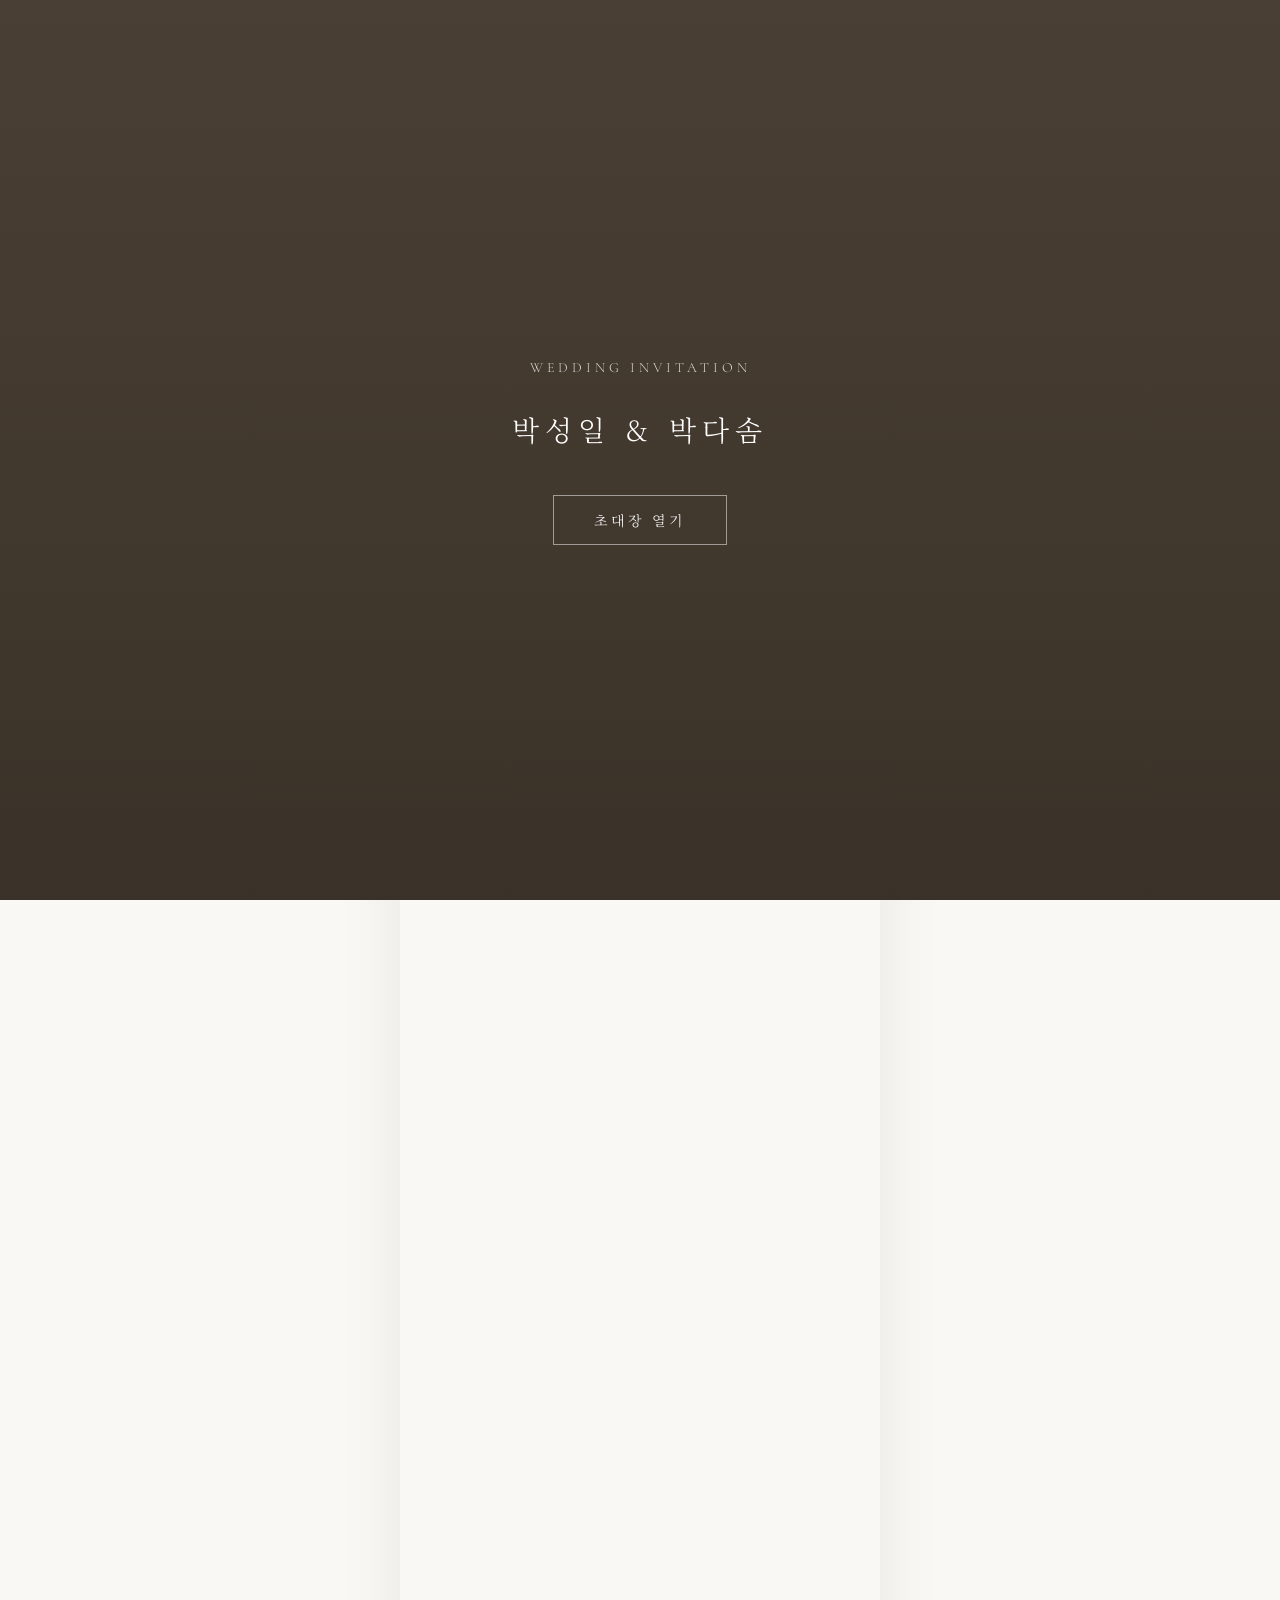
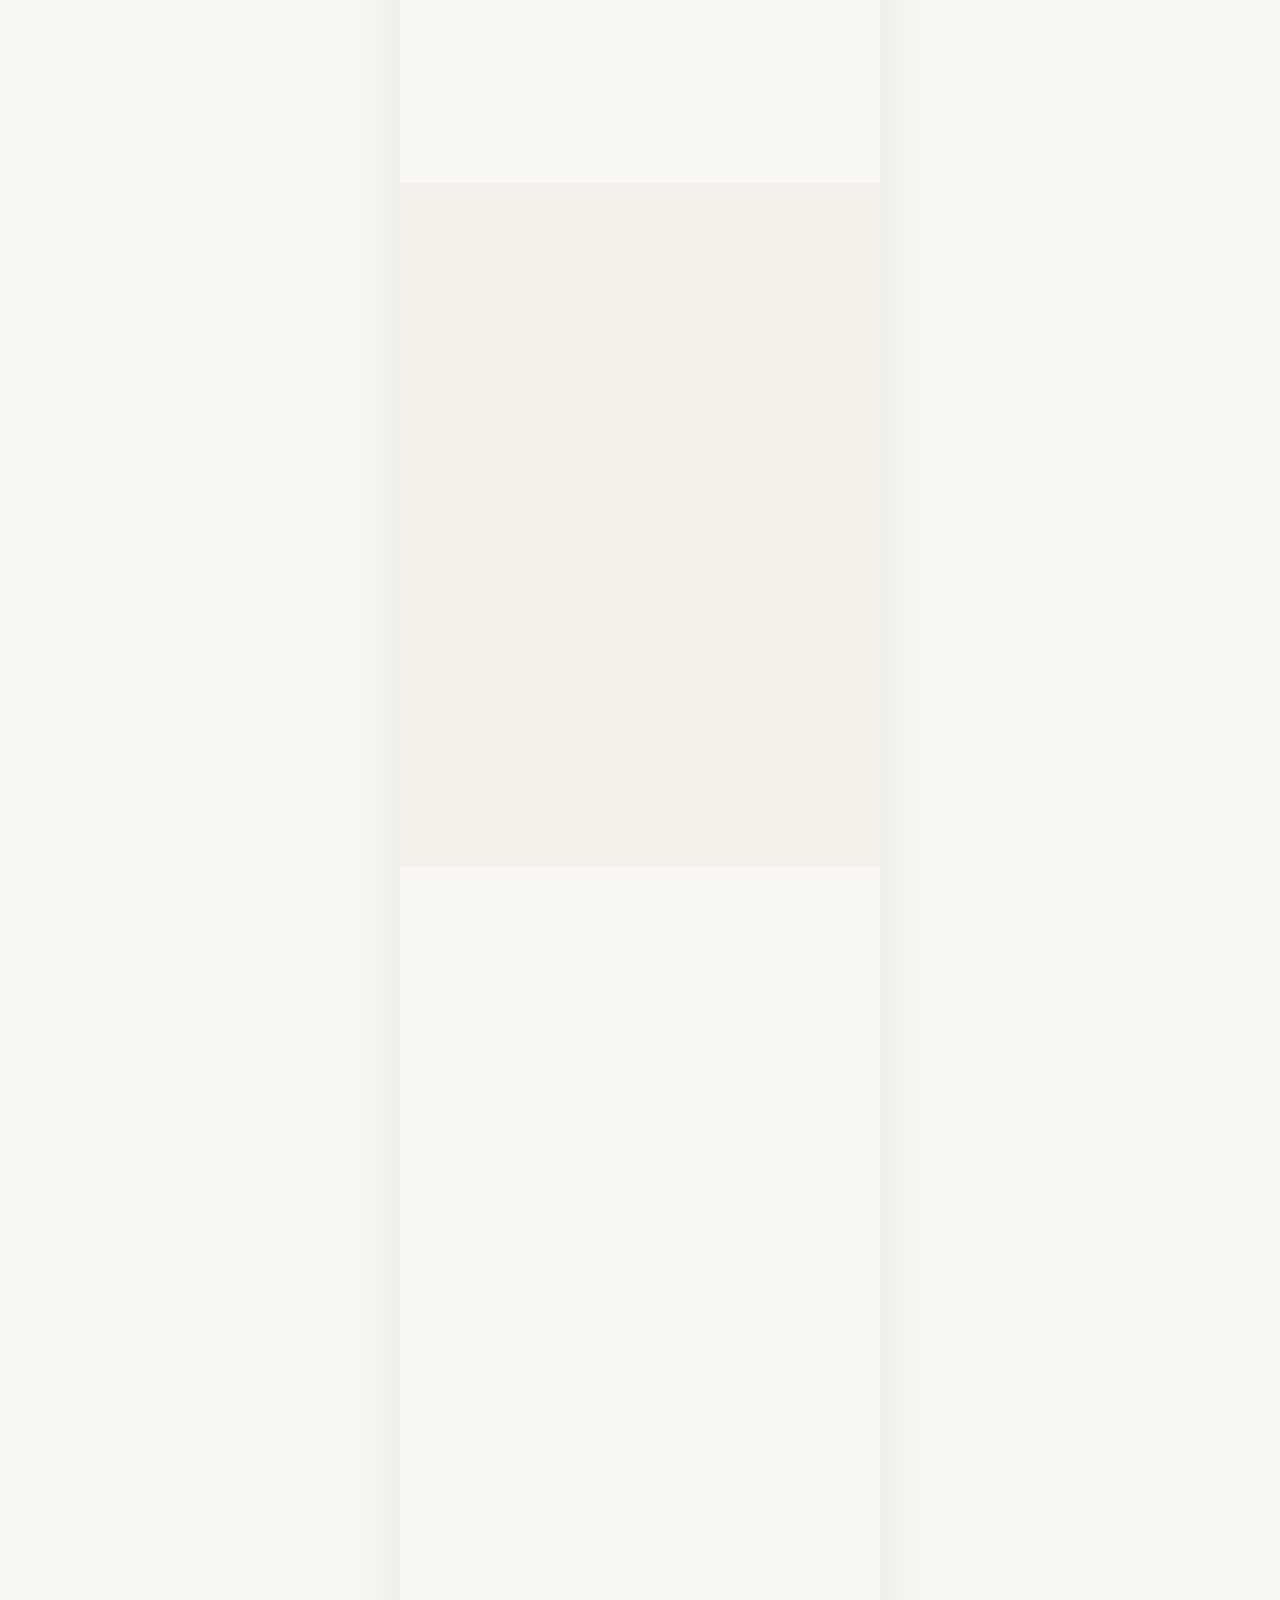
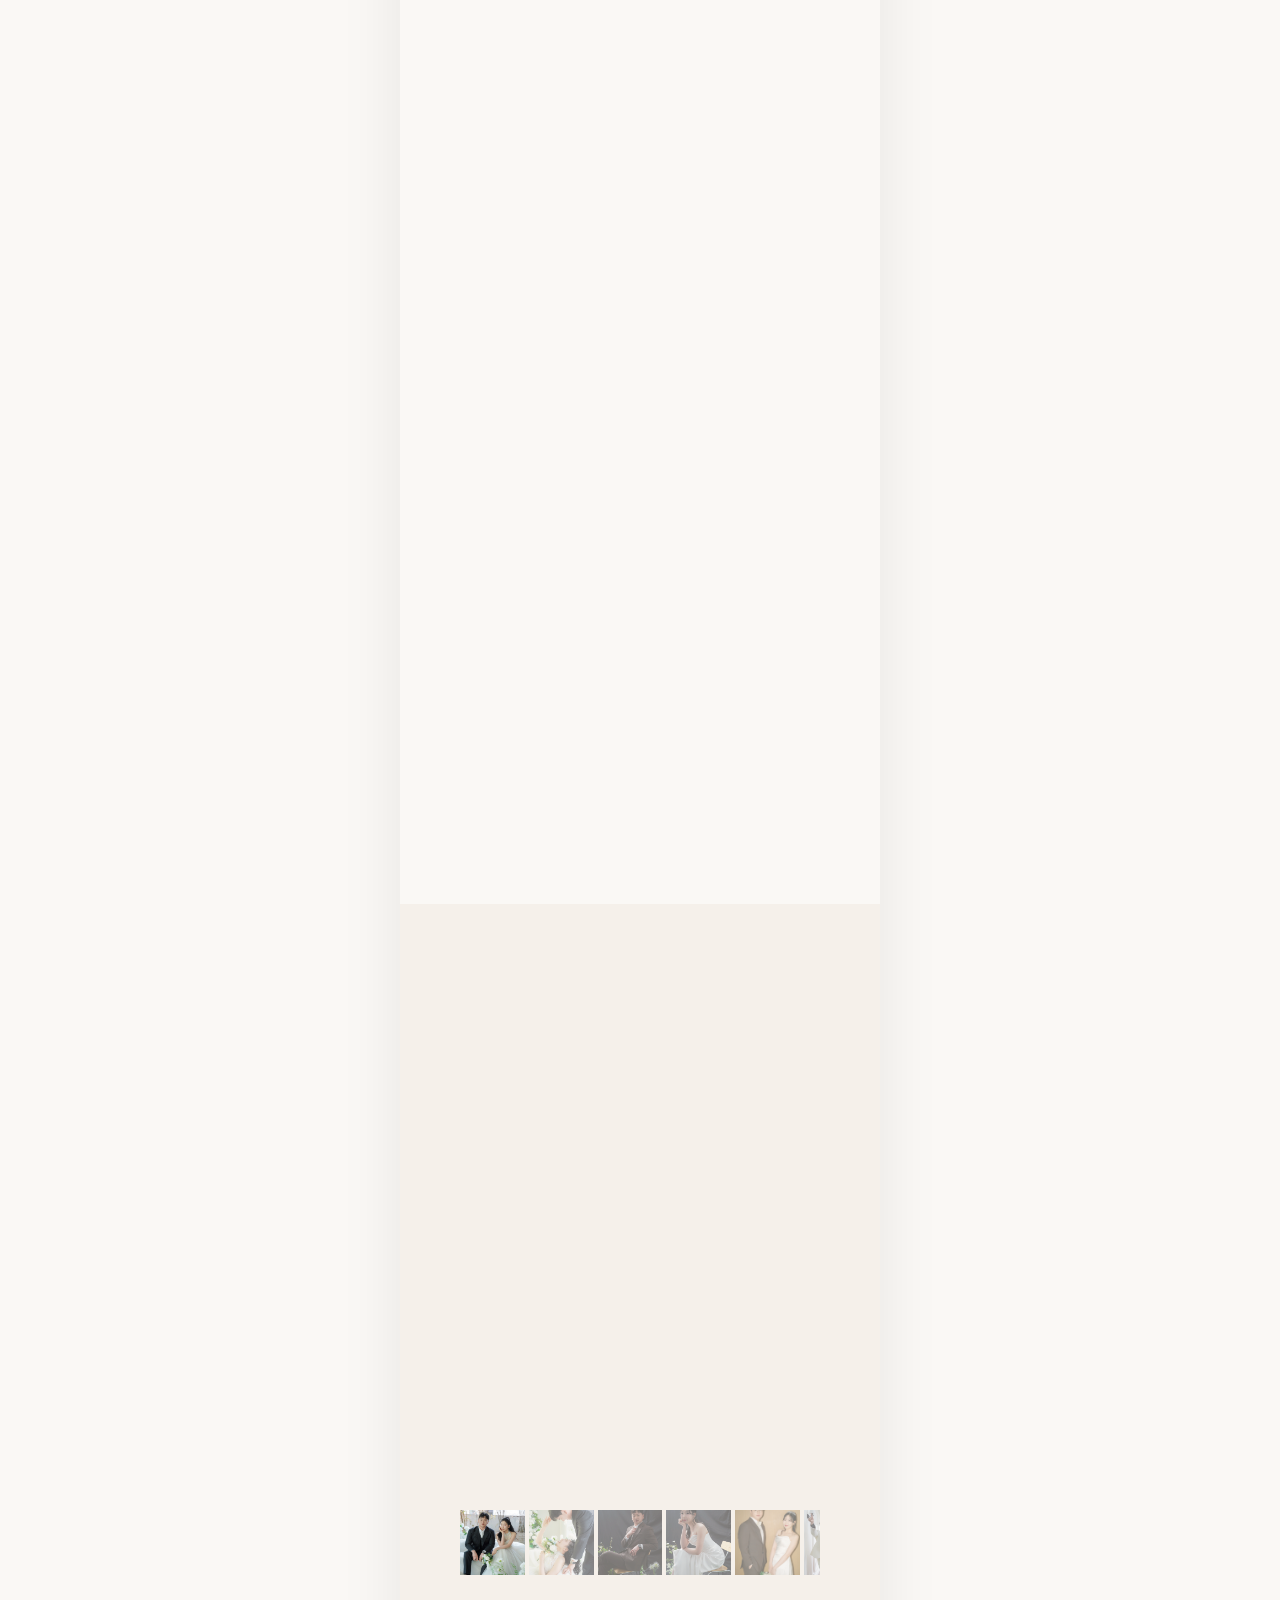
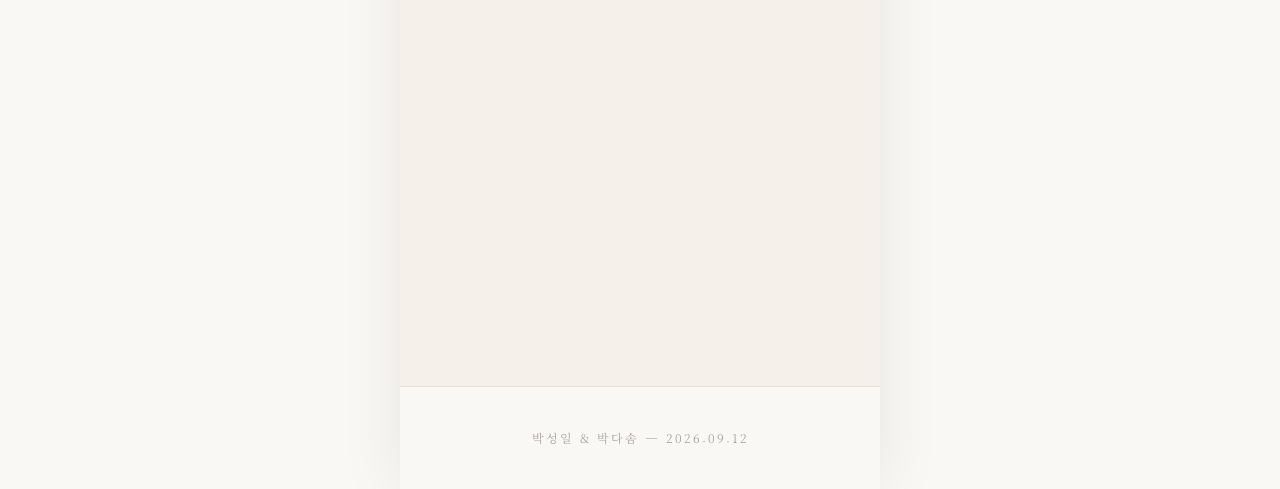
==== commit 2928dc5e: "set static OG meta tags for KakaoTalk link preview" ====
--- a/index.html
+++ b/index.html
@@ -5,14 +5,14 @@
   <meta name="viewport" content="width=device-width, initial-scale=1.0, viewport-fit=cover">
   <meta name="format-detection" content="telephone=no">
 
-  <!-- Meta / OG tags - config.js 값으로 script에서 동적 설정 -->
+  <!-- Meta / OG tags -->
   <meta property="og:type" content="website">
-  <meta property="og:title" content="">
-  <meta property="og:description" content="">
-  <meta property="og:image" content="">
-  <meta name="description" content="">
-
-  <title>Wedding Invitation</title>
+  <meta property="og:title" content="박성일 ♥ 박다솜 결혼합니다">
+  <meta property="og:description" content="2026년 9월 12일, 소중한 분들을 초대합니다.">
+  <meta property="og:image" content="https://mansooonuna.github.io/we_are_getting_married/images/og/1.webp">
+  <meta name="description" content="2026년 9월 12일, 소중한 분들을 초대합니다.">
+
+  <title>박성일 ♥ 박다솜 결혼합니다</title>
 
   <!-- Fonts -->
   <link rel="preconnect" href="https://fonts.googleapis.com">
--- a/styles.css
+++ b/styles.css
@@ -102,11 +102,16 @@
   -webkit-user-select: none;
   user-select: none;
   -webkit-touch-callout: none;
+  -webkit-tap-highlight-color: transparent;
 }
 
 img {
   -webkit-user-drag: none;
   user-drag: none;
+}
+
+a, button {
+  outline: none;
 }
 
 body.no-scroll {
@@ -1092,39 +1097,56 @@
 .gallery__viewer {
   position: relative;
   margin: 0 0 var(--spacing-sm);
+  padding: 0.5rem;
   border-radius: var(--radius-md);
-  overflow: hidden;
   cursor: pointer;
-  background: var(--color-bg-card);
+  background: rgba(255, 255, 255, 0.5);
 }
 
 .gallery__main-img {
+  display: block;
   width: 100%;
   aspect-ratio: 4 / 5;
   object-fit: contain;
+  border-radius: calc(var(--radius-md) - 4px);
+  overflow: hidden;
 }
 
 .gallery__nav {
   position: absolute;
   top: 50%;
   transform: translateY(-50%);
-  width: 32px;
-  height: 32px;
+  width: 56px;
+  height: 56px;
+  border-radius: 50%;
+  background: transparent;
+  color: var(--color-text);
+  display: flex;
+  align-items: center;
+  justify-content: center;
+  padding: 0;
+  -webkit-tap-highlight-color: transparent;
+}
+
+.gallery__nav::before {
+  content: '';
+  position: absolute;
+  inset: 0;
   border-radius: 50%;
   background: rgba(255, 255, 255, 0.55);
-  color: var(--color-text);
-  display: flex;
-  align-items: center;
-  justify-content: center;
-  padding: 0;
+  transform: scale(0.57);
+}
+
+.gallery__nav svg {
+  position: relative;
 }
 
 .gallery__nav--prev {
-  left: var(--spacing-sm);
+  left: -8px;
 }
 
 .gallery__nav--next {
-  right: var(--spacing-sm);
+  right: -8px;
 }
 
 .gallery__thumbs {
@@ -1214,13 +1236,13 @@
 
 .location__links {
   display: flex;
-  gap: var(--spacing-sm);
+  gap: 0.5rem;
   justify-content: center;
 }
 
 .location__parking {
   margin-top: var(--spacing-lg);
-  padding: 1.1rem;
+  padding: 1.1rem 0.85rem;
   background-color: var(--color-bg-warm);
   border-radius: var(--radius-md);
   text-align: left;
@@ -1237,7 +1259,7 @@
 }
 
 .location__parking-desc {
-  font-size: 0.8125rem;
+  font-size: 0.75rem;
   color: var(--color-text-light);
   text-align: center;
   margin-bottom: var(--spacing-sm);
@@ -1251,11 +1273,18 @@
 }
 
 .location__parking-list li {
-  font-size: 0.8125rem;
+  font-size: 0.75rem;
   color: var(--color-text);
   line-height: 1.6;
   padding-left: 1rem;
   position: relative;
+  white-space: nowrap;
+  overflow-x: auto;
+  scrollbar-width: none;
+}
+
+.location__parking-list li::-webkit-scrollbar {
+  display: none;
 }
 
 .location__parking-list li::before {
@@ -1413,6 +1442,7 @@
   transition: var(--transition);
   cursor: pointer;
   line-height: 1;
+  white-space: nowrap;
 }
 
 .btn--outline {
@@ -1441,7 +1471,7 @@
 .btn--kakao {
   background: var(--color-kakao);
   color: #3a1d1d;
-  padding: 0.75rem 1.75rem;
+  padding: 0.75rem 1.25rem;
   border-radius: var(--radius-sm);
   font-weight: 400;
 }
@@ -1453,7 +1483,7 @@
 .btn--naver {
   background: var(--color-naver);
   color: var(--color-white);
-  padding: 0.75rem 1.75rem;
+  padding: 0.75rem 1.25rem;
   border-radius: var(--radius-sm);
   font-weight: 400;
 }
@@ -1465,7 +1495,7 @@
 .btn--tmap {
   background: var(--color-tmap);
   color: var(--color-white);
-  padding: 0.75rem 1.75rem;
+  padding: 0.75rem 1.25rem;
   border-radius: var(--radius-sm);
   font-weight: 400;
 }
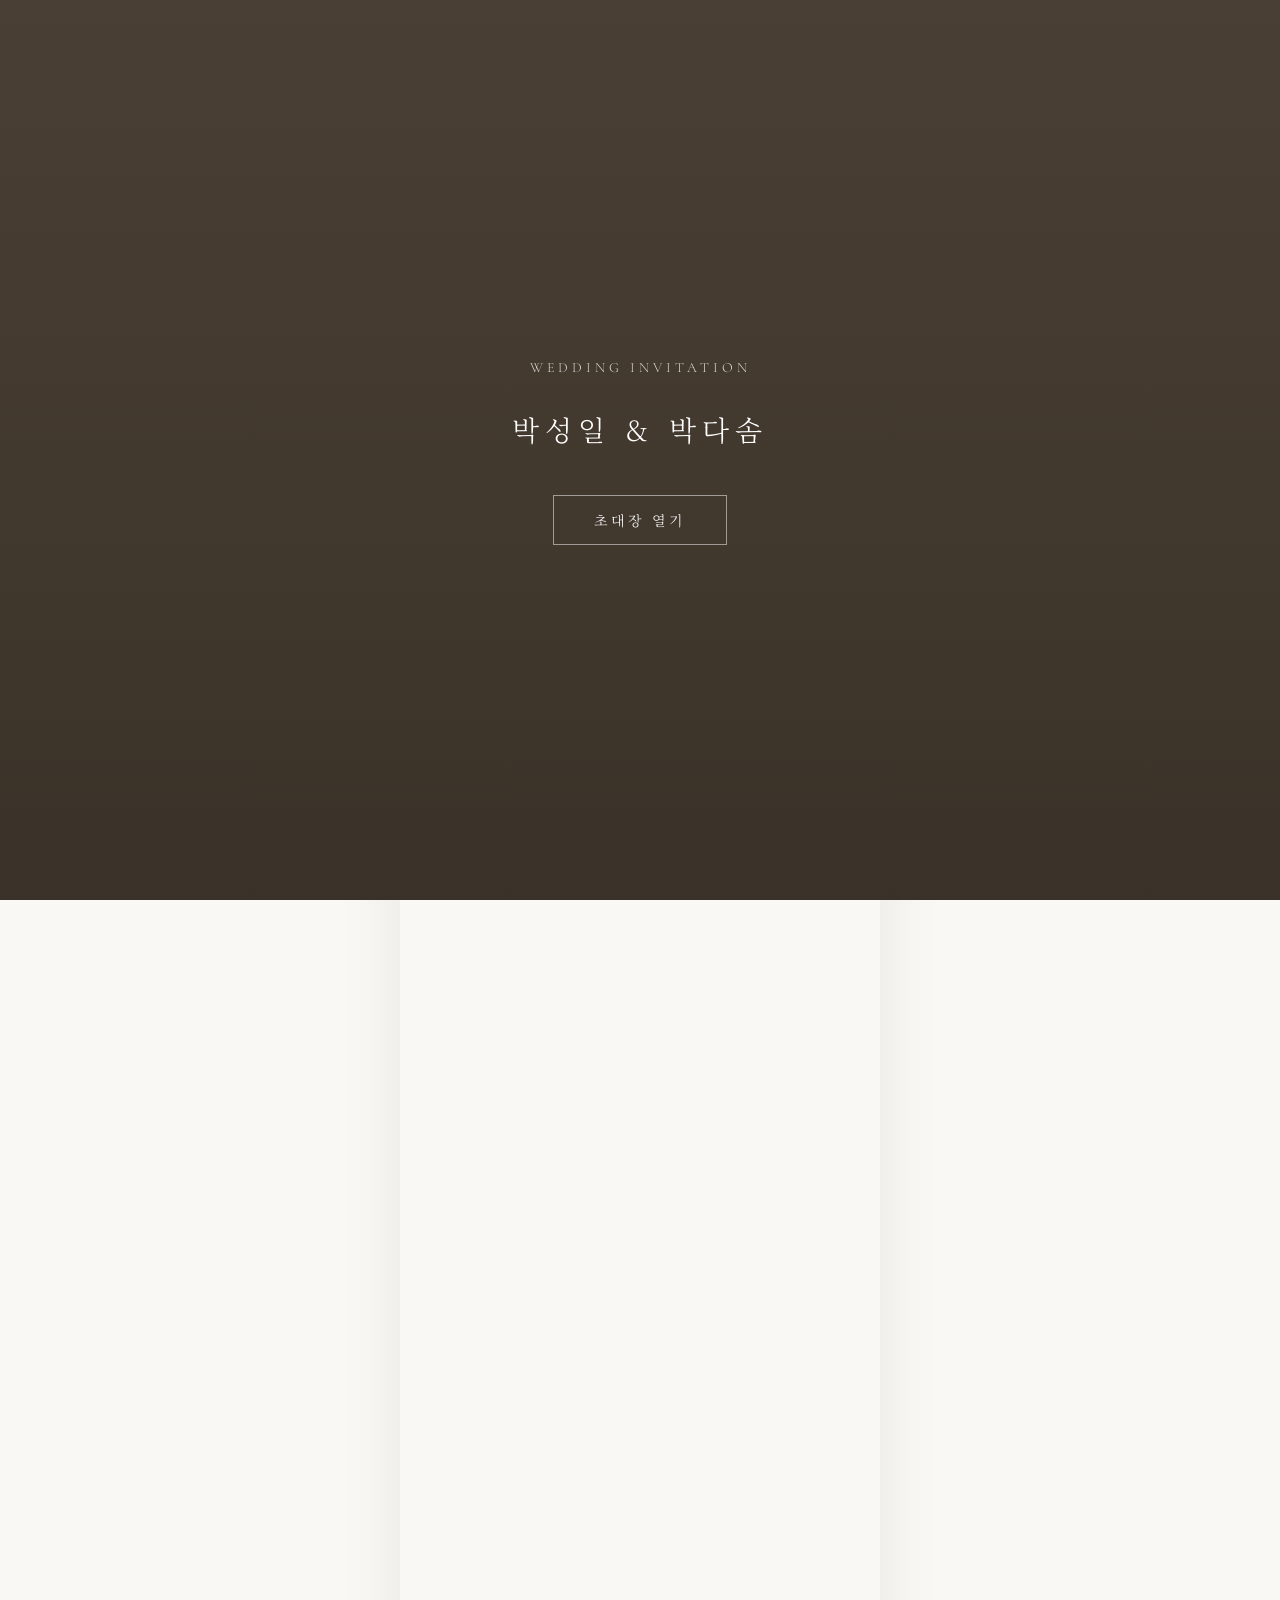
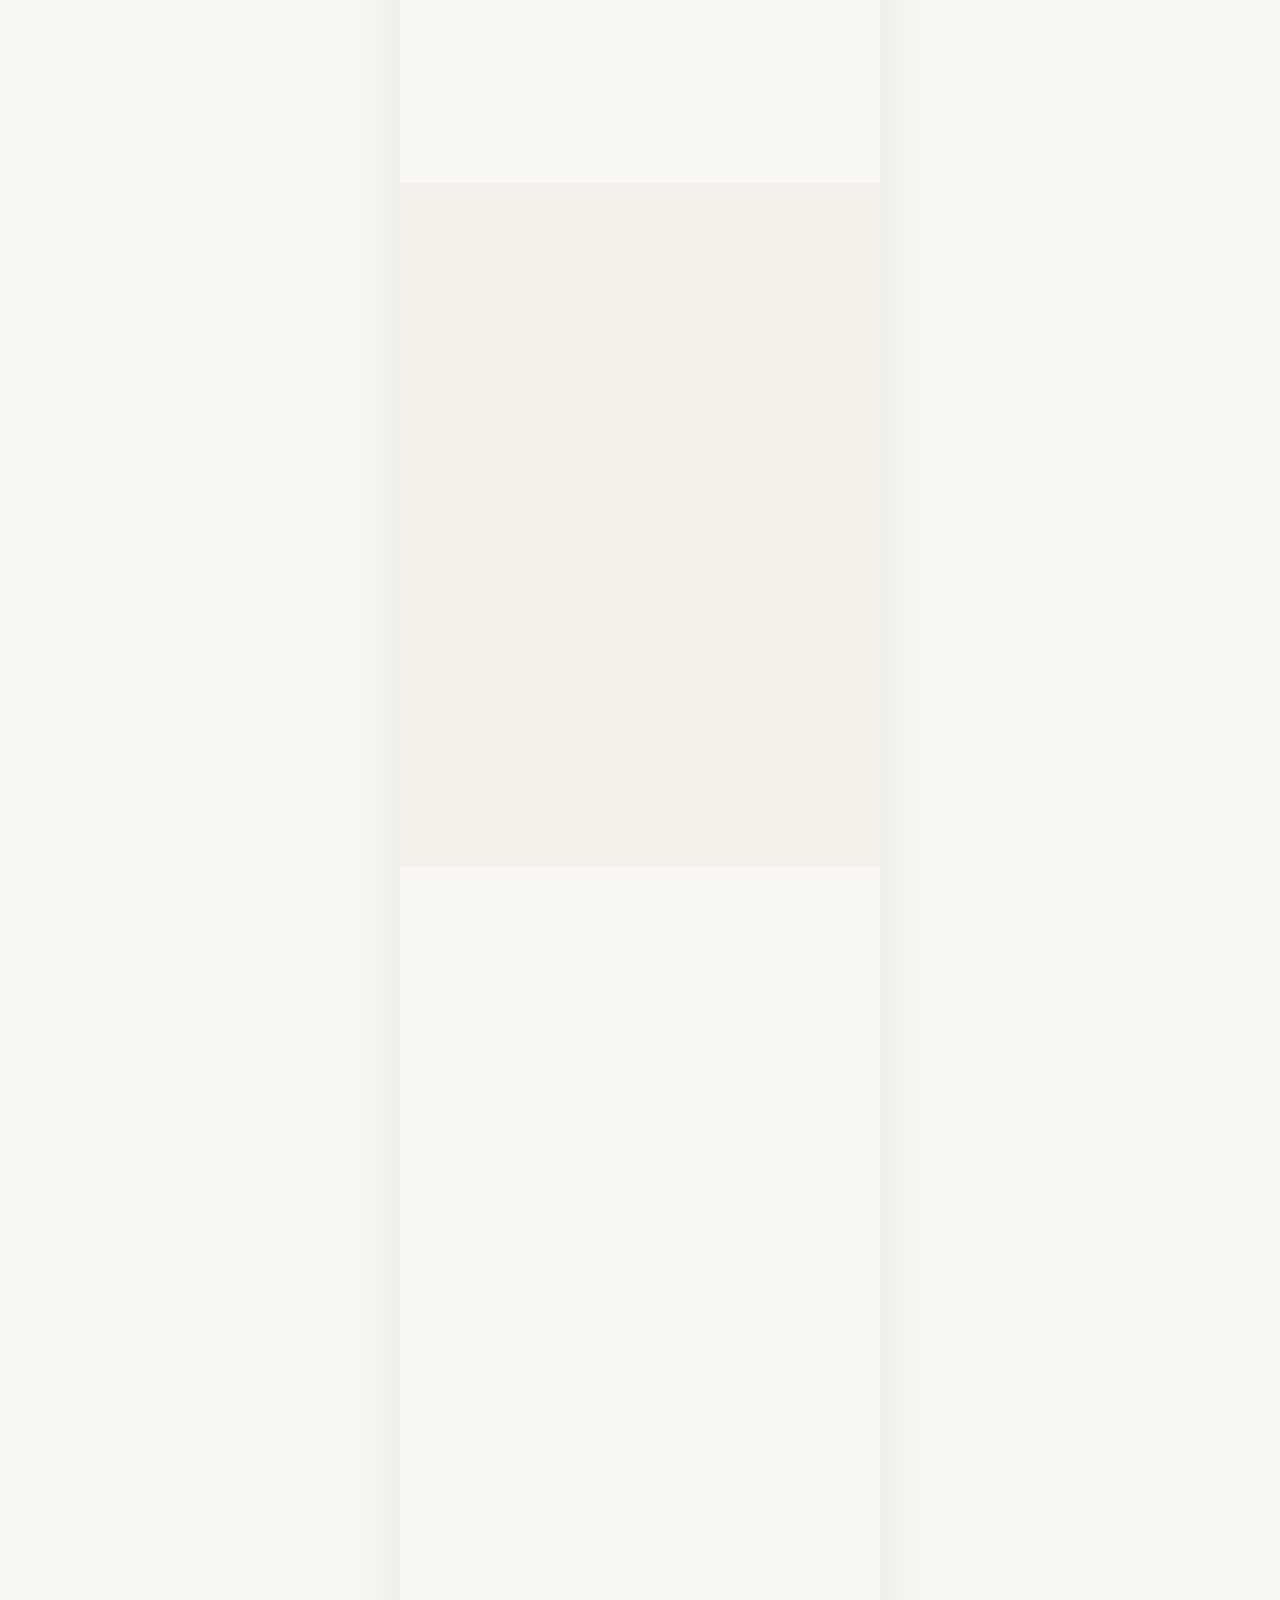
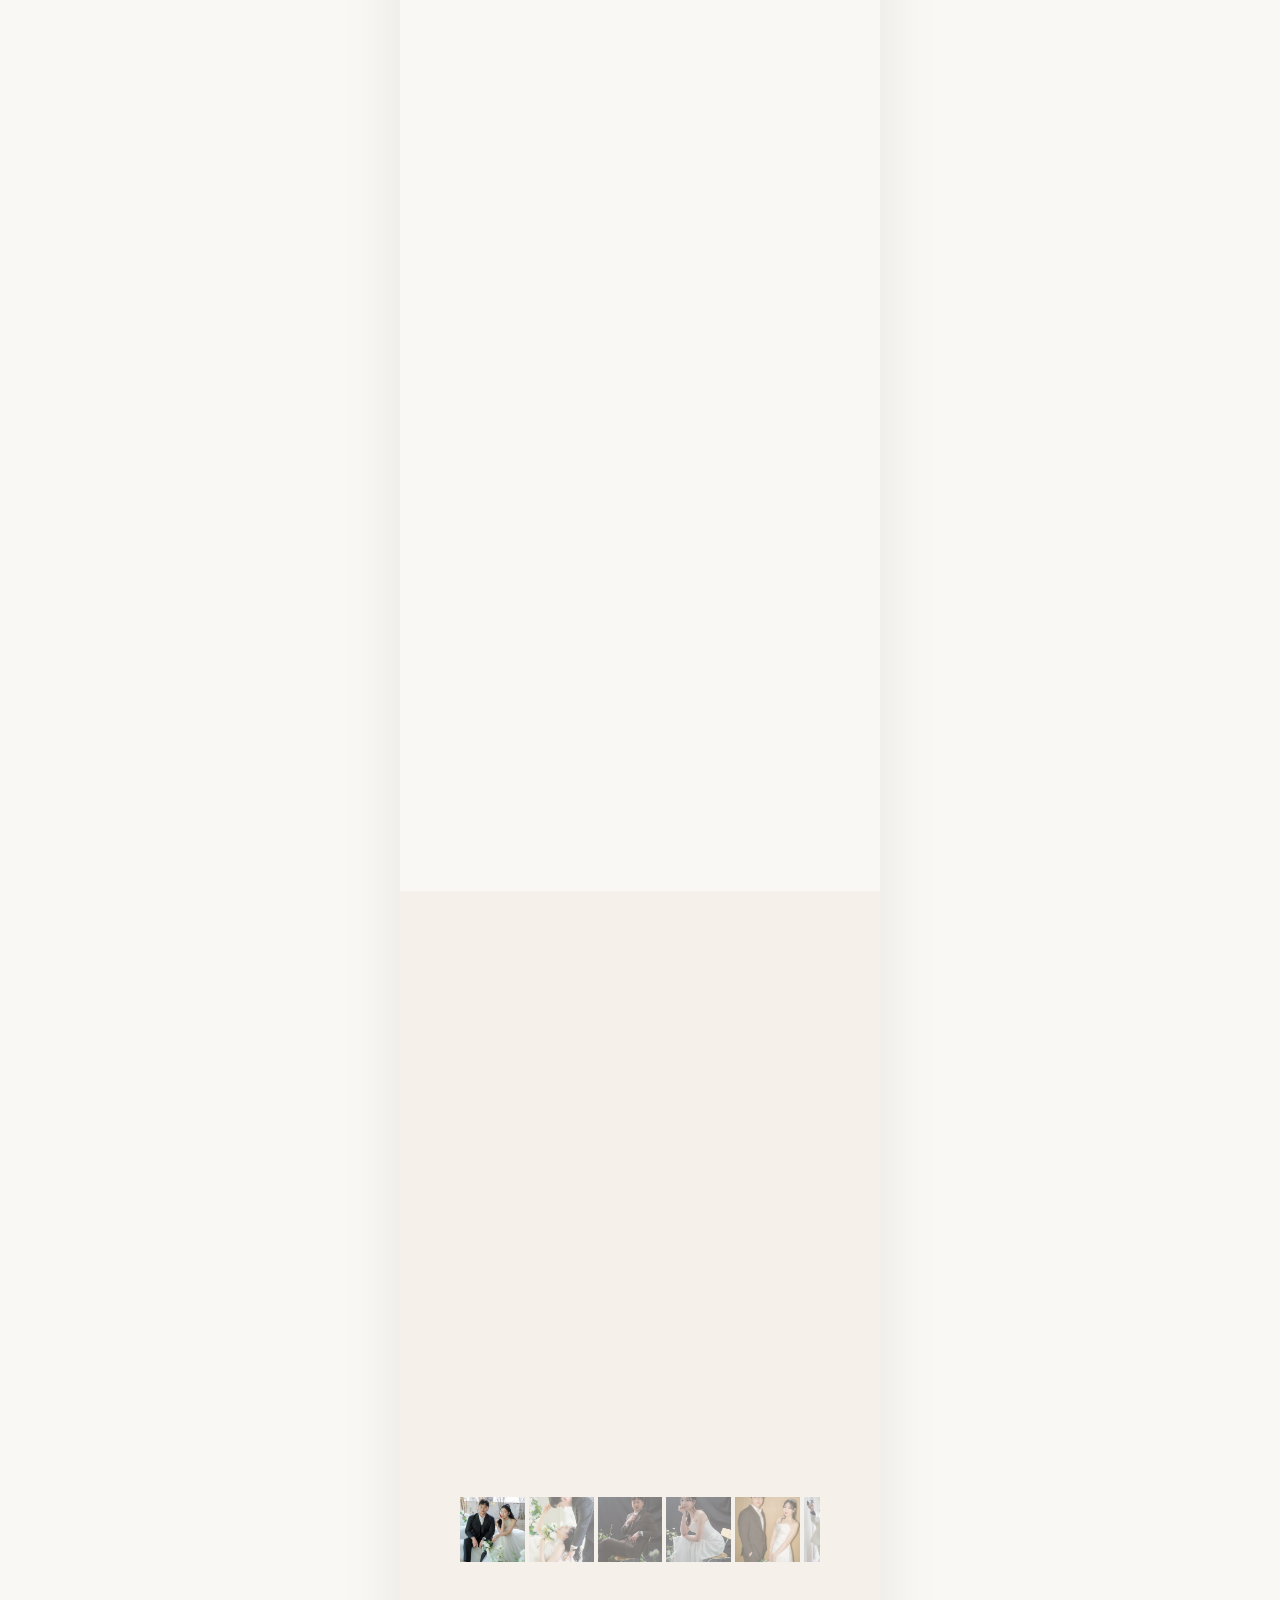
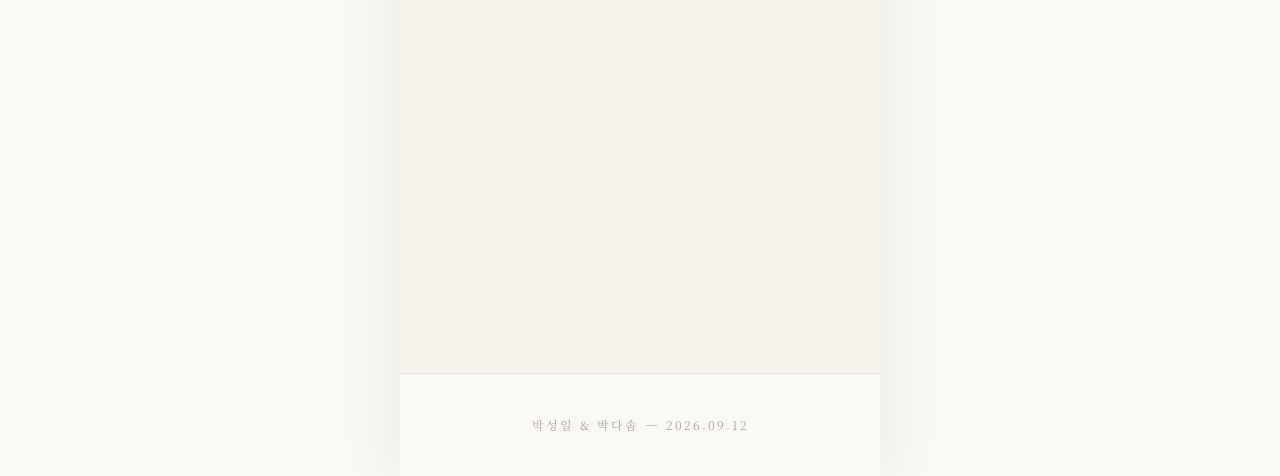
==== commit e32bad2f: "update OG image with new design, remove unused webp" ====
--- a/index.html
+++ b/index.html
@@ -9,7 +9,9 @@
   <meta property="og:type" content="website">
   <meta property="og:title" content="박성일 ♥ 박다솜 결혼합니다">
   <meta property="og:description" content="2026년 9월 12일, 소중한 분들을 초대합니다.">
-  <meta property="og:image" content="https://mansooonuna.github.io/we_are_getting_married/images/og/1.webp">
+  <meta property="og:image" content="https://mansooonuna.github.io/we_are_getting_married/images/og/1.jpg">
+  <meta property="og:image:width" content="1920">
+  <meta property="og:image:height" content="1009">
   <meta name="description" content="2026년 9월 12일, 소중한 분들을 초대합니다.">
 
   <title>박성일 ♥ 박다솜 결혼합니다</title>
--- a/styles.css
+++ b/styles.css
@@ -1242,7 +1242,7 @@
 
 .location__parking {
   margin-top: var(--spacing-lg);
-  padding: 1.1rem 0.85rem;
+  padding: 0.7rem;
   background-color: var(--color-bg-warm);
   border-radius: var(--radius-md);
   text-align: left;
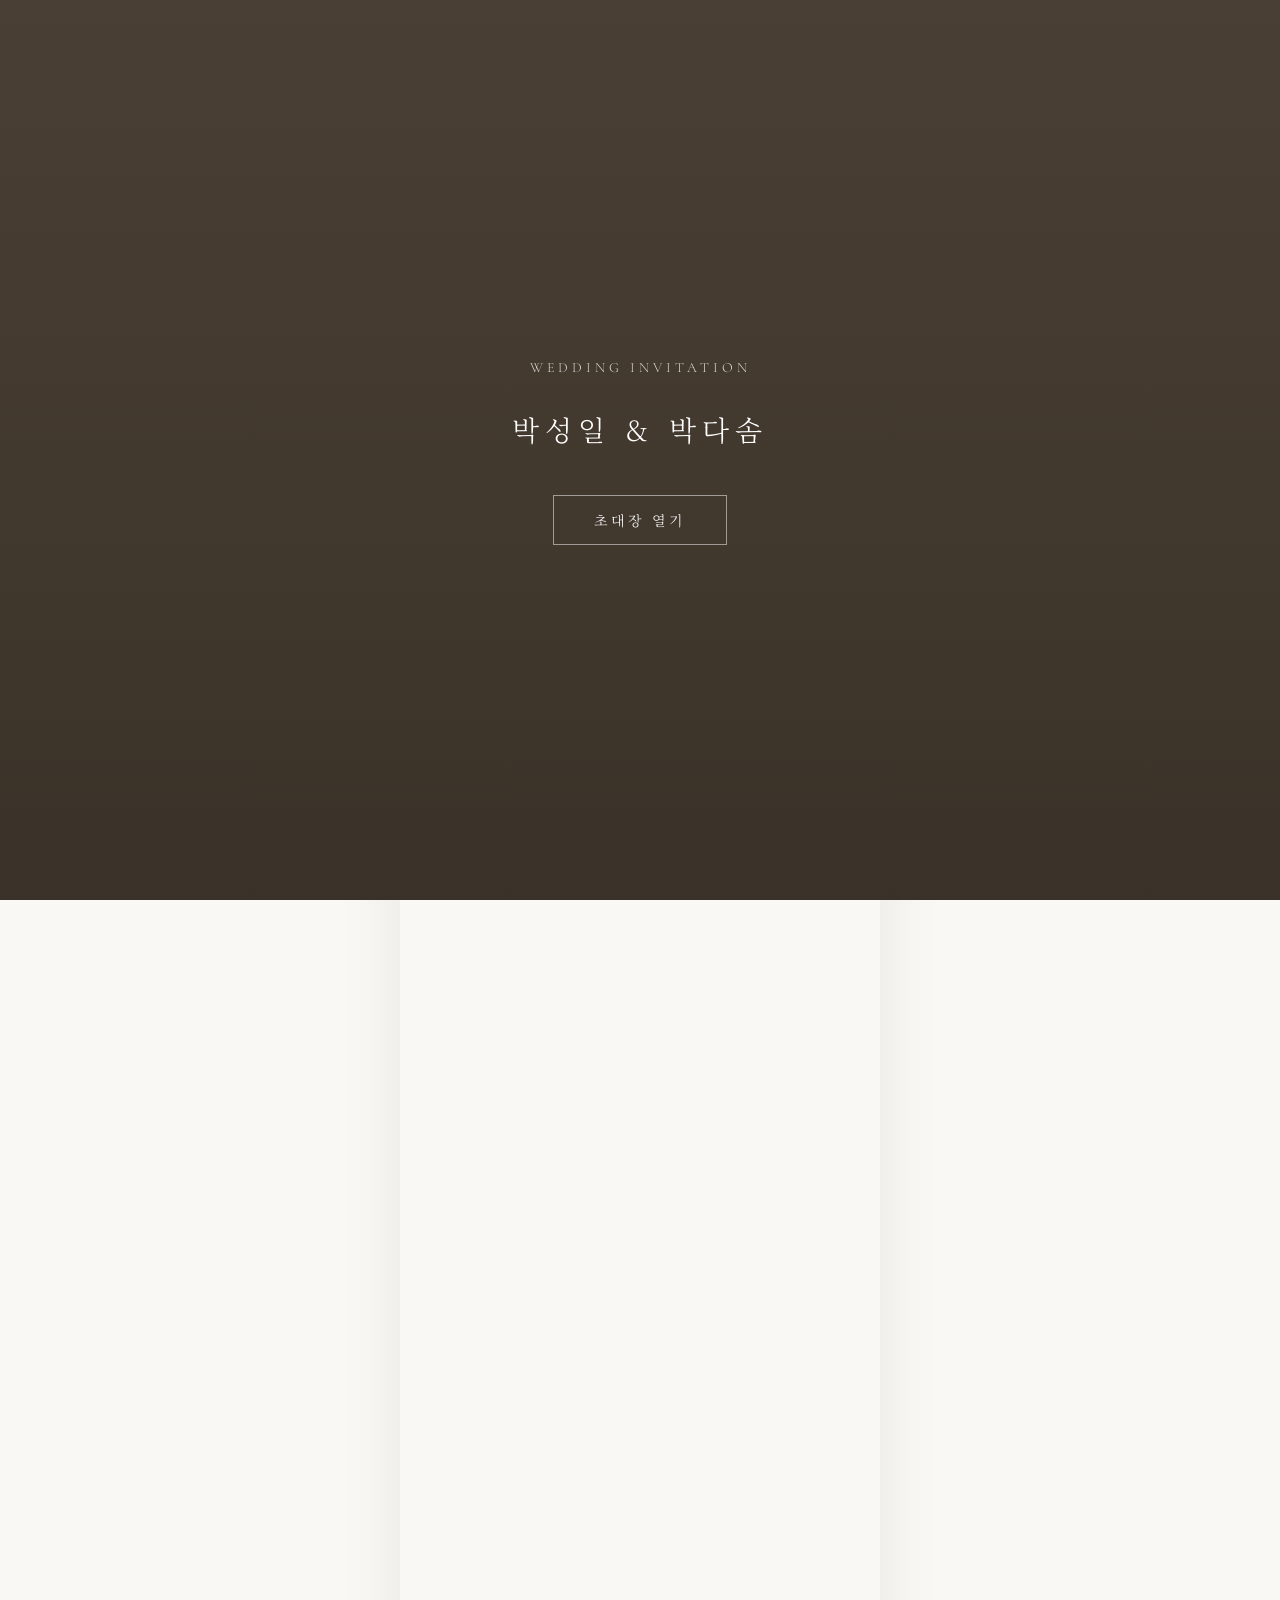
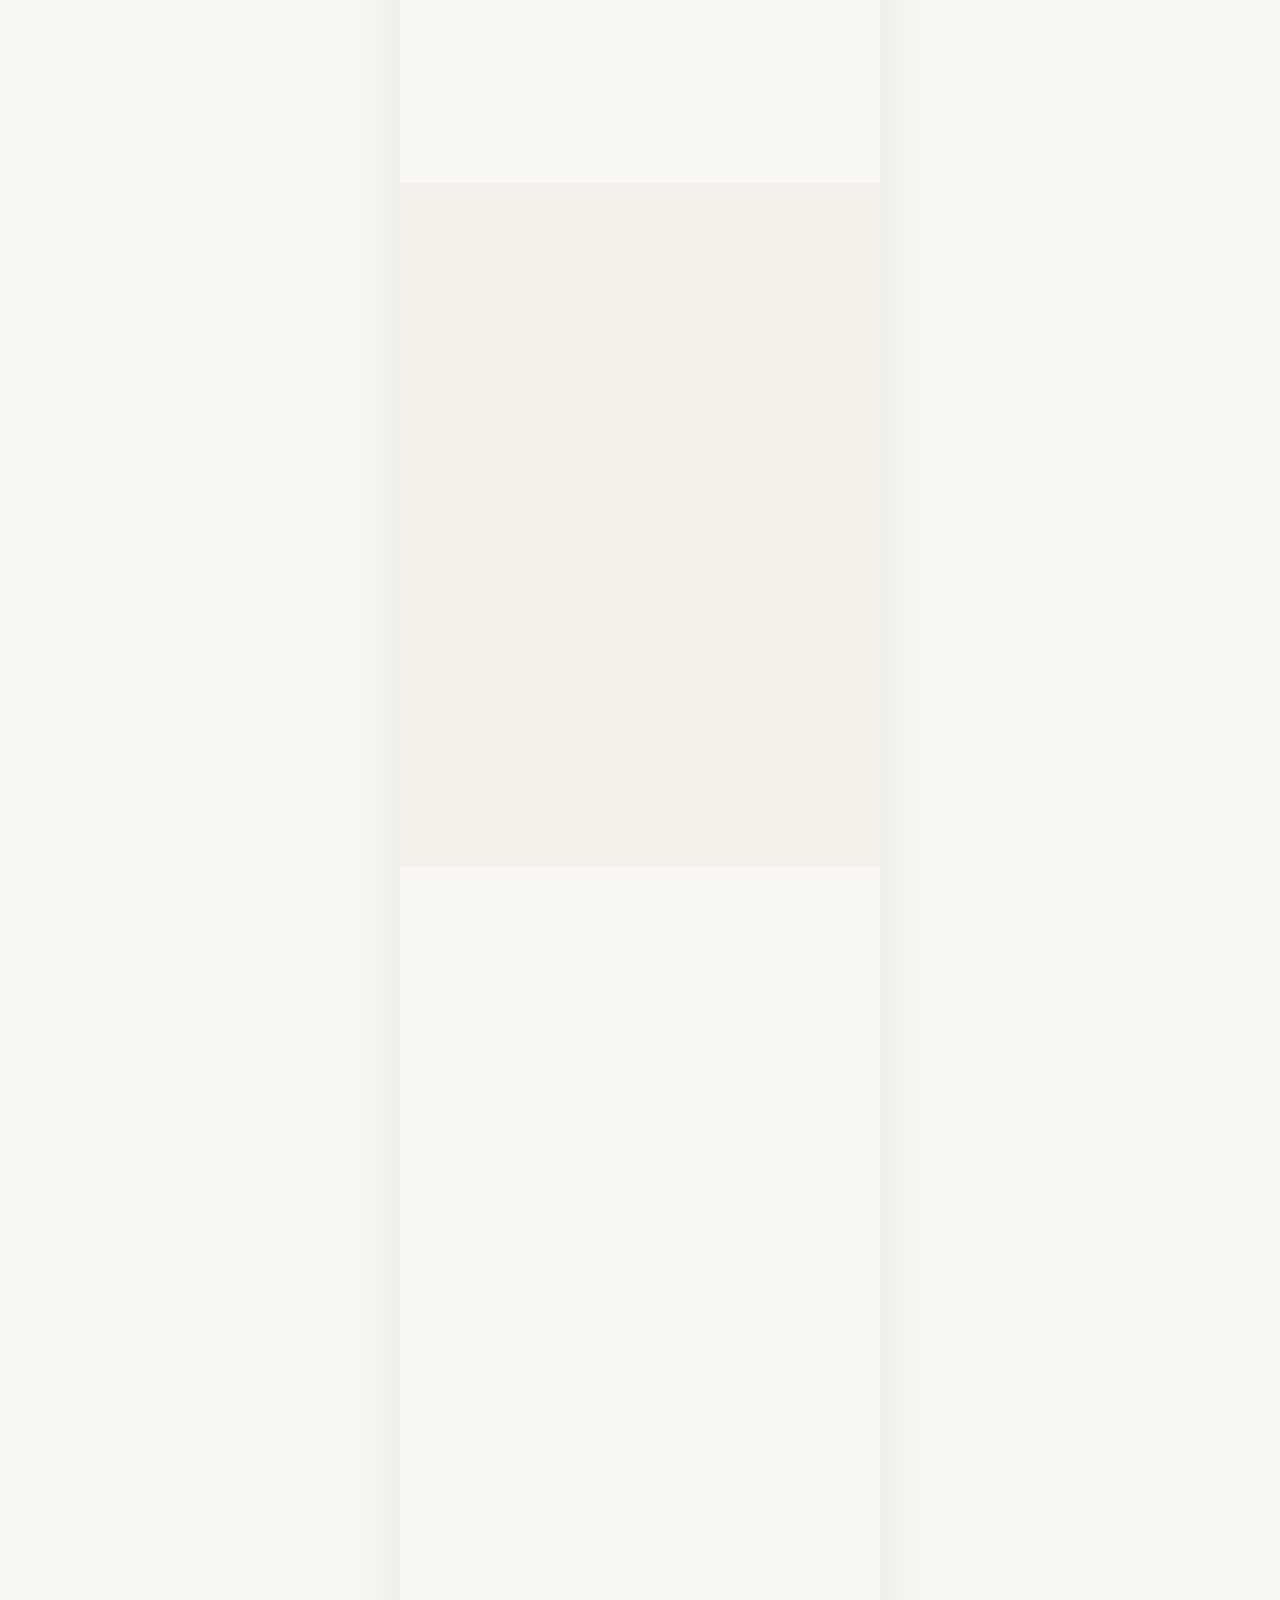
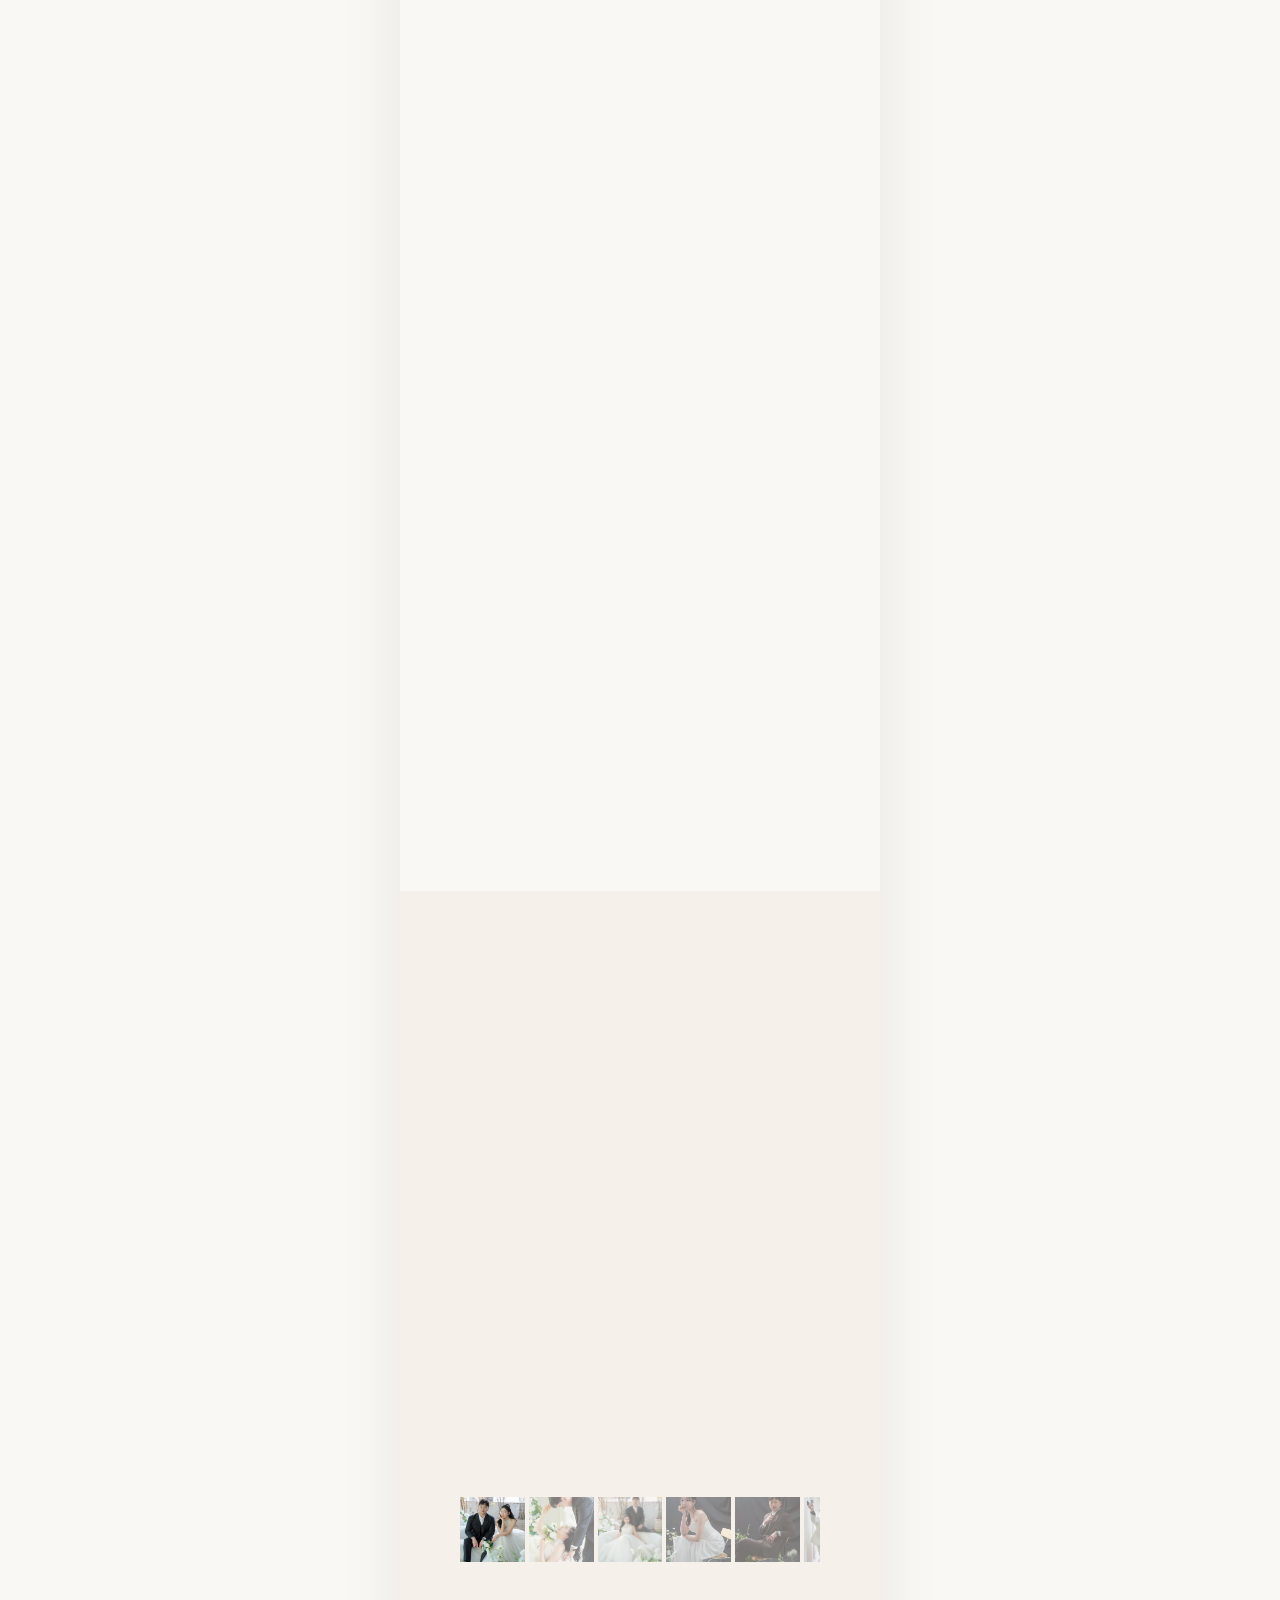
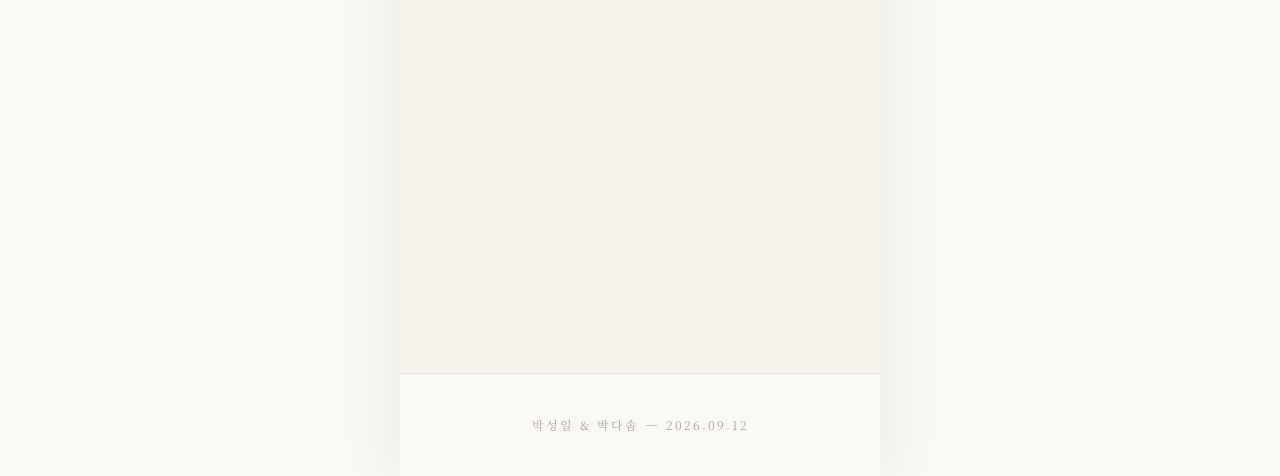
==== commit 6396034f: "add more gallery photos and update parking notice wording" ====
--- a/index.html
+++ b/index.html
@@ -200,13 +200,13 @@
         </div>
         <div class="location__parking animate-item" data-animate="fade-up">
           <h3 class="location__parking-title">주 차 안 내</h3>
-          <p class="location__parking-desc">건물 주차장 이용이 불가하여 본관 맞은편 주차타워 이용 바랍니다.</p>
+          <p class="location__parking-desc">건물 주차장 이용이 어렵사오니 맞은편 주차타워 이용 바랍니다.</p>
           <ul class="location__parking-list">
             <li>1주차장 : 화랑주차타워 2시간 무료 (광덕서로 106)</li>
             <li>2주차장 : 월드타워주차장 2시간 무료 (광덕3로 135-18)</li>
             <li>3주차장 : 고잔역 공영주차장 (유료/일요일 무료)</li>
           </ul>
-          <p class="location__parking-note">주차 혼잡이 예상되오니 가급적 대중교통을 이용을 부탁드립니다.</p>
+          <p class="location__parking-note">주차 혼잡이 예상되오니 가급적 대중교통 이용을 부탁드립니다.</p>
         </div>
       </div>
     </section>
--- a/styles.css
+++ b/styles.css
@@ -1261,7 +1261,6 @@
 .location__parking-desc {
   font-size: 0.75rem;
   color: var(--color-text-light);
-  text-align: center;
   margin-bottom: var(--spacing-sm);
 }
 
@@ -1298,7 +1297,6 @@
   margin-top: var(--spacing-sm);
   font-size: 0.75rem;
   color: var(--color-text-muted);
-  text-align: center;
 }
 
 /* ═══════════════════════════════════════════
